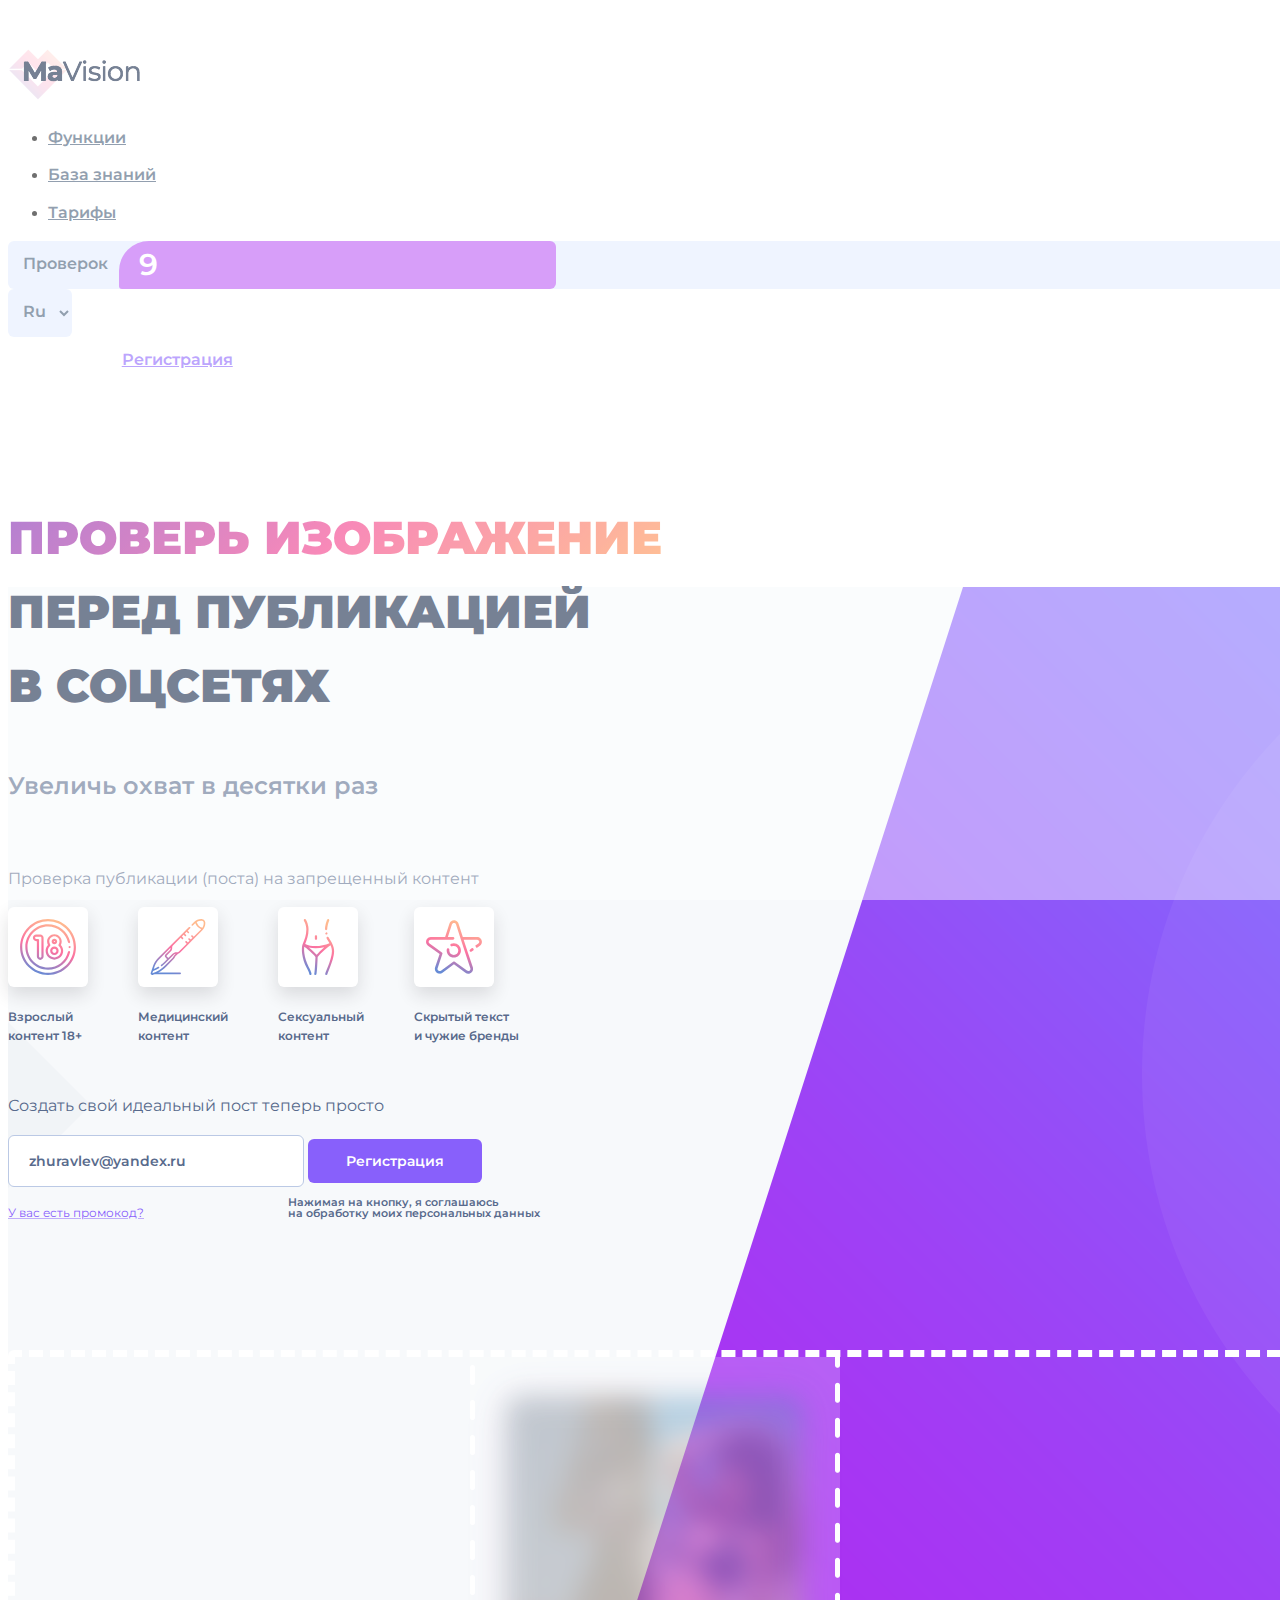
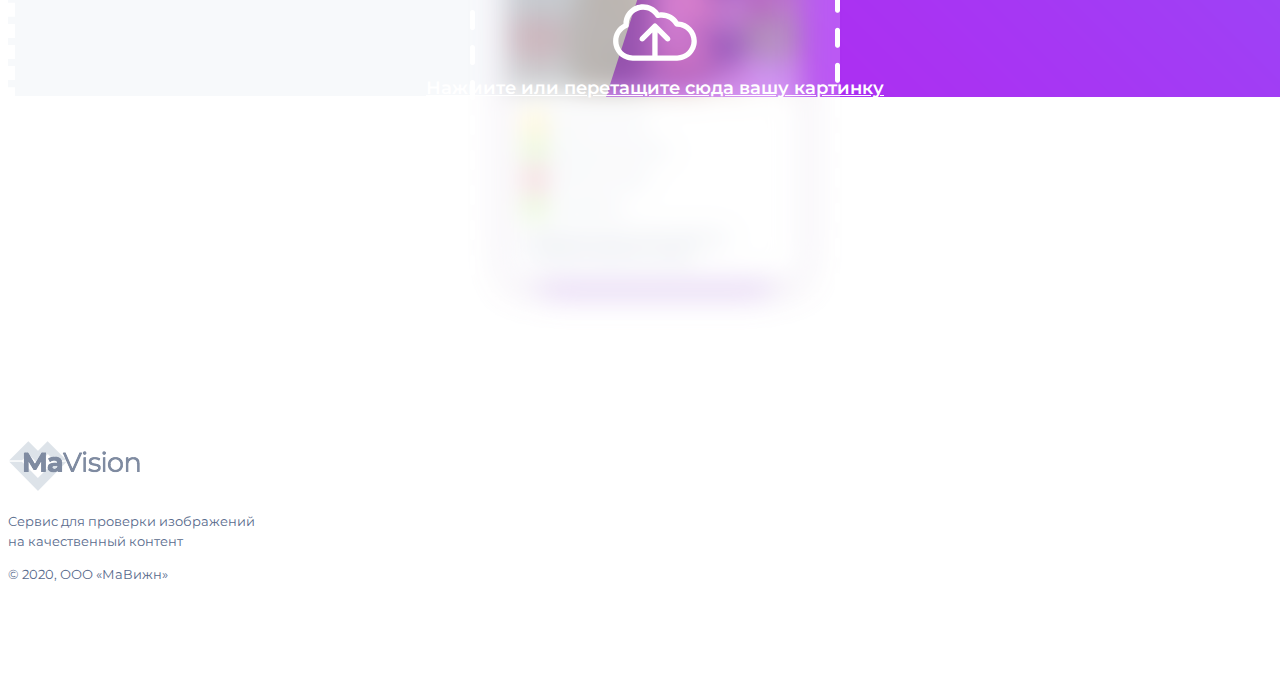
==== new/index.html @ 1ee5b726 "efwfwef" ====
<!DOCTYPE html>
<!--[if lt IE 7 ]><html class="ie ie6" lang="en"> <![endif]-->
<!--[if IE 7 ]><html class="ie ie7" lang="en"> <![endif]-->
<!--[if IE 8 ]><html class="ie ie8" lang="en"> <![endif]-->
<!--[if (gte IE 9)|!(IE)]><!--><html lang="ru"> <!--<![endif]-->

<head>

	<meta charset="utf-8">

	<title>MaVision</title>
	<meta name="description" content="">

	<link rel="shortcut icon" href="img/favicon/favicon.ico" type="image/x-icon">
	<link rel="apple-touch-icon" href="img/favicon/apple-touch-icon.png">
	<link rel="apple-touch-icon" sizes="72x72" href="img/favicon/apple-touch-icon-72x72.png">
	<link rel="apple-touch-icon" sizes="114x114" href="img/favicon/apple-touch-icon-114x114.png">

	<meta http-equiv="X-UA-Compatible" content="IE=edge">
	<meta name="viewport" content="width=device-width, initial-scale=1, maximum-scale=1">

	<link rel="stylesheet" href="https://stackpath.bootstrapcdn.com/bootstrap/4.5.0/css/bootstrap.min.css" integrity="sha384-9aIt2nRpC12Uk9gS9baDl411NQApFmC26EwAOH8WgZl5MYYxFfc+NcPb1dKGj7Sk" crossorigin="anonymous">
	<link href="https://fonts.googleapis.com/css2?family=Montserrat:wght@400;600;900&display=swap" rel="stylesheet">
	
	<link rel="stylesheet" href="libs/animate/animate.css">
	<link rel="stylesheet" href="css/twentytwenty.css" type="text/css" media="screen">
	<link rel="stylesheet" href="css/magnific-popup.css" type="text/css" media="screen">
	<link rel="stylesheet" href="css/main.css">

	<script src="libs/modernizr/modernizr.js"></script>

</head>

<body>
	
	<div class="desctop">
		<header class="container">
			<div class="header-desc">

				<div class="row">

					<div class="col-xl-2">
						<div class="img-wrap">
							<a href="index.html"><img src="img/logo_main.png" alt="logo"></a>
						</div>
					</div>

					<div class="col-xl-4">
						<ul class="nav">
							<li class="navpoint"><a href="function.html">Функции</a></li>
							<li class="navpoint"><a href="know.html">База знаний</a></li>
							<li class="navpoint"><a href="rate.html">Тарифы</a></li>
						</ul>
					</div>

					<div class="col-xl-2">
						<div class="checks-wrap">
							<p class="checks">Проверок<span class="number">9</span></p>
						</div>
					</div>

					<div class="col-xl-1">
						<div class="select-wrap">
							<select name="lang" id="#">
								<option value="#">Ru</option>
								<option value="#">Eng</option>
								<option value="#">De</option>
							</select>
						</div>
					</div>	

					<div class="col-xl-3">
						<div class="registration">
							<a href="#" class="enter">Войти</a>
							<button class="reg-button"><a href="#form" class="popup">Регистрация</a></button>
						</div>

						<div class="profile" style="display: none;">
							<img src="img/avatarka.png" alt="avatar">
							<p>Привет,<br><a href="	#">Мистер Твистер</a></p>
							<button class="exit"><a href="#">Выйти</a></button>
						</div>
					</div>
				</div>

			</div>

		</header>

		<section class="head">
			<div class="container">
				<div class="row">
					<div class="col-xl-8">
						<h1 class="main_head"><span class="gradient">проверь изображение</span> <br>	перед публикацией <br>	в соцсетях</h1>
						<h3 class="sub_head">Увеличь охват в десятки раз</h3>

						<div class="icon_box">
							<p class="title">Проверка публикации (поста) на запрещенный контент</p>
							<div class="fl-box">
								<div class="icon_wrap">
									<img src="img/18+.svg" alt="18+" class="icon_img">
									<p class="suptitle">Взрослый<br> контент 18+</p>
								</div>

								<div class="icon_wrap">
									<img src="img/pen.svg" alt="pen" class="icon_img">
									<p class="suptitle">Медицинский<br> контент</p>
								</div>

								<div class="icon_wrap">
									<img src="img/body.svg" alt="body" class="icon_img">
									<p class="suptitle">Сексуальный<br> контент</p>
								</div>

								<div class="icon_wrap">
									<img src="img/star.svg" alt="star" class="icon_img">
									<p class="suptitle">Скрытый текст<br>и чужие бренды</p>
								</div>
							</div>
						</div>

						<form action="#" class="main_form">
							<p class="form_title">Создать свой идеальный пост теперь просто</p>
							<div class="fl-box">
								<input type="text" class="mail input" placeholder="zhuravlev@yandex.ru">
								<button type="submit" class="form_button">Регистрация</button><br>
								<a href="#" class="cod" id="cod">У вас есть промокод?</a>
								<input type="text" class="promocod input" placeholder="ZHFJD-FHJSW-JHJDS-UYISK" style="display: none;">
								<p class="form_subtitle">Нажимая на кнопку, я соглашаюсь<br>
								на обработку моих персональных данных</p>
							</div>	
						</form>
					</div>

					<div class="col-xl-4">
						<div class="first_step">
							<div class="load">
								<div class="load_wrap">
									<a href="#" id="load_img">
										<img src="img/load.svg" alt="load" class="load_img"><br> Нажмите или перетащите сюда
									вашу картинку</a>
								</div>
							</div>
						</div>

						<div class="second_step" style="display: none;">
							<a href="#" class="up"><img src="img/load.svg" alt="#" class="second_load">Загрузить ваше изображение</a>

							<div class="shadow-wrap">
								<div class="img-box">
									<p class="left">
										<span class="left_number">32</span>баллов<br> из 40
									</p>
									<p class="right">
										<span class="right_number">18</span>баллов<br> из 40
									</p>
									<div id="box">
										<img class="castom_img before" src="img/businessman_ 1.svg" alt="bs">
										<img class="castom_img after" src="img/marketing_ 1.svg" alt="in">
									</div>
								</div>
								
								<div class="text-box">
									<p class="sign"><span class="yel">4</span>Взрослый контент</p>
									<p class="sign"><span class="grn">0</span>Медицинский контент</p>
									<p class="sign"><span class="red">4</span>Пикантность Racy</p>
									<p class="sign"><span class="grn">0</span>Чужой бренд</p>
									<p class="sign lh">
										Скорее всего ваш контент допустим<br>
										и не будет ограничен в охвате
									</p>
								</div>
							</div>
						</div>
					</div>	
				</div>
			</div>
		</section>
		<footer class="footer">
			<div class="container">
				<div class="row">
					<div class="col-xl-2">
						<img src="img/footer-logo.png" alt="logo">
					</div>
					<div class="col-xl-4">
						<p class="footer-title">Сервис для проверки изображений<br>
						на качественный контент</p>
						<p class="footer_subtitle">© 2020, ООО «МаВижн»</p>
					</div>
					<div class="col-xl-6">
						<a href="#" class="conf">Пользовательское соглашение</a><br>
						<a href="#" class="conf">Обработка персональных данных</a><br>
						<a href="#" class="conf">Политика возврата</a>
					</div>
				</div>
			</div>
		</footer>
	</div>


	<div class="hidden">
		<form  class="hidden_form" id="form">
			<img class="hidden_img" src="img/cloud.svg" alt="cl">
			<p class="hidden-title">Регистрация</p>
			<div class="hidden-box">
				<input type="text" class="mail hidden-input" placeholder="zhuravlev@yandex.ru">
				<input type="text" class="hidden-promocod hidden-input" placeholder="ZHFJD-FHJSW-JHJDS-UYISK">
				<button type="submit" class="hidden-button">Регистрация</button><br>
				<p class="hidden-subtitle">Нажимая на кнопку, я соглашаюсь<br>
				на обработку моих персональных данных</p>
			</div>	
		</form>
	</div>

	<div class="loader">
		<div class="loader_inner"></div>
	</div>

	<!--[if lt IE 9]>
	<script src="libs/html5shiv/es5-shim.min.js"></script>
	<script src="libs/html5shiv/html5shiv.min.js"></script>
	<script src="libs/html5shiv/html5shiv-printshiv.min.js"></script>
	<script src="libs/respond/respond.min.js"></script>
	<![endif]-->

	<script src="libs/jquery/jquery-1.11.2.min.js"></script>
	<script src="libs/waypoints/waypoints.min.js"></script>
	<script src="libs/animate/animate-css.js"></script>
	<script src="https://stackpath.bootstrapcdn.com/bootstrap/4.5.0/js/bootstrap.min.js" integrity="sha384-OgVRvuATP1z7JjHLkuOU7Xw704+h835Lr+6QL9UvYjZE3Ipu6Tp75j7Bh/kR0JKI" crossorigin="anonymous"></script>
	<script src="libs/twentytwenty/jquery.event.move.js" type="text/javascript"></script>
	<script src="libs/twentytwenty/jquery.twentytwenty.js" type="text/javascript"></script>
	<script src="js/jquery.magnific-popup.min.js" type="text/javascript"></script>
	
	<script src="js/common.js"></script>
	
</body>
</html>
---- new/css/twentytwenty.css ----
.twentytwenty-horizontal .twentytwenty-handle:before, .twentytwenty-horizontal .twentytwenty-handle:after, .twentytwenty-vertical .twentytwenty-handle:before, .twentytwenty-vertical .twentytwenty-handle:after {
  content: " ";
  display: block;
  background: white;
  position: absolute;
  z-index: 30;
  -webkit-box-shadow: 0px 0px 12px rgba(51, 51, 51, 0.5);
  -moz-box-shadow: 0px 0px 12px rgba(51, 51, 51, 0.5);
  box-shadow: 0px 0px 12px rgba(51, 51, 51, 0.5); }

.twentytwenty-horizontal .twentytwenty-handle:before, .twentytwenty-horizontal .twentytwenty-handle:after {
  width: 3px;
  height: 9999px;
  left: 50%;
  margin-left: -1.5px; }

.twentytwenty-vertical .twentytwenty-handle:before, .twentytwenty-vertical .twentytwenty-handle:after {
  width: 9999px;
  height: 3px;
  top: 50%;
  margin-top: -1.5px; }

.twentytwenty-before-label, .twentytwenty-after-label, .twentytwenty-overlay {
  position: absolute;
  top: 0;
  width: 100%;
  height: 100%; }

.twentytwenty-before-label, .twentytwenty-after-label, .twentytwenty-overlay {
  -webkit-transition-duration: 0.5s;
  -moz-transition-duration: 0.5s;
  transition-duration: 0.5s; }

.twentytwenty-before-label, .twentytwenty-after-label {
  -webkit-transition-property: opacity;
  -moz-transition-property: opacity;
  transition-property: opacity; }

.twentytwenty-before-label:before, .twentytwenty-after-label:before {
  color: white;
  font-size: 13px;
  letter-spacing: 0.1em; }

.twentytwenty-before-label:before, .twentytwenty-after-label:before {
  position: absolute;
  background: rgba(255, 255, 255, 0.2);
  line-height: 38px;
  padding: 0 20px;
  -webkit-border-radius: 2px;
  -moz-border-radius: 2px;
  border-radius: 2px; }

.twentytwenty-horizontal .twentytwenty-before-label:before, .twentytwenty-horizontal .twentytwenty-after-label:before {
  top: 50%;
  margin-top: -19px; }

.twentytwenty-vertical .twentytwenty-before-label:before, .twentytwenty-vertical .twentytwenty-after-label:before {
  left: 50%;
  margin-left: -45px;
  text-align: center;
  width: 90px; }

.twentytwenty-left-arrow, .twentytwenty-right-arrow, .twentytwenty-up-arrow, .twentytwenty-down-arrow {
  width: 0;
  height: 0;
  border: 6px inset transparent;
  position: absolute; }

.twentytwenty-left-arrow, .twentytwenty-right-arrow {
  top: 50%;
  margin-top: -6px; }

.twentytwenty-up-arrow, .twentytwenty-down-arrow {
  left: 50%;
  margin-left: -6px; }

.twentytwenty-container {
  -webkit-box-sizing: content-box;
  -moz-box-sizing: content-box;
  box-sizing: content-box;
  z-index: 0;
  overflow: hidden;
  position: relative;
  -webkit-user-select: none;
  -moz-user-select: none;
  -ms-user-select: none; }
  .twentytwenty-container img {
    max-width: 100%;
    position: absolute;
    top: 0;
    display: block; }
  .twentytwenty-container.active .twentytwenty-overlay, .twentytwenty-container.active :hover.twentytwenty-overlay {
    background: rgba(0, 0, 0, 0); }
    .twentytwenty-container.active .twentytwenty-overlay .twentytwenty-before-label,
    .twentytwenty-container.active .twentytwenty-overlay .twentytwenty-after-label, .twentytwenty-container.active :hover.twentytwenty-overlay .twentytwenty-before-label,
    .twentytwenty-container.active :hover.twentytwenty-overlay .twentytwenty-after-label {
      opacity: 0; }
  .twentytwenty-container * {
    -webkit-box-sizing: content-box;
    -moz-box-sizing: content-box;
    box-sizing: content-box; }

.twentytwenty-before-label {
  opacity: 0; }
  .twentytwenty-before-label:before {
    content: attr(data-content); }

.twentytwenty-after-label {
  opacity: 0; }
  .twentytwenty-after-label:before {
    content: attr(data-content); }

.twentytwenty-horizontal .twentytwenty-before-label:before {
  left: 10px; }

.twentytwenty-horizontal .twentytwenty-after-label:before {
  right: 10px; }

.twentytwenty-vertical .twentytwenty-before-label:before {
  top: 10px; }

.twentytwenty-vertical .twentytwenty-after-label:before {
  bottom: 10px; }

.twentytwenty-overlay {
  -webkit-transition-property: background;
  -moz-transition-property: background;
  transition-property: background;
  background: rgba(0, 0, 0, 0);
  z-index: 25; }
  .twentytwenty-overlay:hover {
    background: rgba(0, 0, 0, 0.5); }
    .twentytwenty-overlay:hover .twentytwenty-after-label {
      opacity: 1; }
    .twentytwenty-overlay:hover .twentytwenty-before-label {
      opacity: 1; }

.twentytwenty-before {
  z-index: 20; }

.twentytwenty-after {
  z-index: 10; }

.twentytwenty-handle {
  height: 38px;
  width: 38px;
  position: absolute;
  left: 50%;
  top: 50%;
  margin-left: -22px;
  margin-top: -22px;
  border: 3px solid white;
  -webkit-border-radius: 1000px;
  -moz-border-radius: 1000px;
  border-radius: 1000px;
  -webkit-box-shadow: 0px 0px 12px rgba(51, 51, 51, 0.5);
  -moz-box-shadow: 0px 0px 12px rgba(51, 51, 51, 0.5);
  box-shadow: 0px 0px 12px rgba(51, 51, 51, 0.5);
  z-index: 40;
  cursor: pointer; }

.twentytwenty-horizontal .twentytwenty-handle:before {
  bottom: 50%;
  margin-bottom: 22px;
  -webkit-box-shadow: 0 3px 0 white, 0px 0px 12px rgba(51, 51, 51, 0.5);
  -moz-box-shadow: 0 3px 0 white, 0px 0px 12px rgba(51, 51, 51, 0.5);
  box-shadow: 0 3px 0 white, 0px 0px 12px rgba(51, 51, 51, 0.5); }
.twentytwenty-horizontal .twentytwenty-handle:after {
  top: 50%;
  margin-top: 22px;
  -webkit-box-shadow: 0 -3px 0 white, 0px 0px 12px rgba(51, 51, 51, 0.5);
  -moz-box-shadow: 0 -3px 0 white, 0px 0px 12px rgba(51, 51, 51, 0.5);
  box-shadow: 0 -3px 0 white, 0px 0px 12px rgba(51, 51, 51, 0.5); }

.twentytwenty-vertical .twentytwenty-handle:before {
  left: 50%;
  margin-left: 22px;
  -webkit-box-shadow: 3px 0 0 white, 0px 0px 12px rgba(51, 51, 51, 0.5);
  -moz-box-shadow: 3px 0 0 white, 0px 0px 12px rgba(51, 51, 51, 0.5);
  box-shadow: 3px 0 0 white, 0px 0px 12px rgba(51, 51, 51, 0.5); }
.twentytwenty-vertical .twentytwenty-handle:after {
  right: 50%;
  margin-right: 22px;
  -webkit-box-shadow: -3px 0 0 white, 0px 0px 12px rgba(51, 51, 51, 0.5);
  -moz-box-shadow: -3px 0 0 white, 0px 0px 12px rgba(51, 51, 51, 0.5);
  box-shadow: -3px 0 0 white, 0px 0px 12px rgba(51, 51, 51, 0.5); }

.twentytwenty-left-arrow {
  border-right: 6px solid white;
  left: 50%;
  margin-left: -17px; }

.twentytwenty-right-arrow {
  border-left: 6px solid white;
  right: 50%;
  margin-right: -17px; }

.twentytwenty-up-arrow {
  border-bottom: 6px solid white;
  top: 50%;
  margin-top: -17px; }

.twentytwenty-down-arrow {
  border-top: 6px solid white;
  bottom: 50%;
  margin-bottom: -17px; }
---- new/css/main.css ----
@charset "UTF-8";
/*Настройки */
*::-webkit-input-placeholder {
  color: #666;
  opacity: 1; }

*:-moz-placeholder {
  color: #666;
  opacity: 1; }

*::-moz-placeholder {
  color: #666;
  opacity: 1; }

*:-ms-input-placeholder {
  color: #666;
  opacity: 1; }

html.js .loader {
  background: none repeat scroll 0 0 #ffffff;
  bottom: 0;
  height: 100%;
  left: 0;
  position: fixed;
  right: 0;
  top: 0;
  width: 100%;
  z-index: 9999; }

html.js .loader_inner {
  background-image: url("../img/preloader.gif");
  background-size: cover;
  background-repeat: no-repeat;
  background-position: center center;
  background-color: #fff;
  height: 60px;
  width: 60px;
  margin-top: -30px;
  margin-left: -30px;
  left: 50%;
  top: 50%;
  position: absolute; }

body {
  font-family: sans-serif;
  font-size: 16px;
  min-width: 320px;
  position: relative;
  line-height: 1.6;
  font-family: sans-serif;
  overflow-x: hidden; }

.hidden {
  display: none; }

.twentytwenty-handle {
  border-radius: 7px;
  border: 2px solid #fff; }

.hidden_form {
  margin: auto;
  max-width: 350px;
  height: auto;
  position: relative;
  background-color: #fff;
  padding: 10px;
  border-radius: 15px; }
  .hidden_form .hidden_img {
    width: 116px;
    height: 80px;
    display: block;
    margin-left: auto;
    margin-right: auto;
    margin-top: 60px;
    margin-bottom: 35px; }
  .hidden_form .hidden-title {
    font-size: 18px;
    font-family: "Montserrat", sans-serif;
    font-weight: 600;
    color: #0e2042;
    text-align: center; }
  .hidden_form .hidden-box {
    margin: auto;
    display: block; }
    .hidden_form .hidden-box .hidden-input {
      width: 272px;
      height: 48px;
      border-radius: 6px;
      border: 1px solid #bbc9e5;
      padding-left: 20px;
      color: #586a8c;
      font-family: "Montserrat", sans-serif;
      font-weight: 600;
      font-size: 14px;
      margin: auto;
      display: block; }
    .hidden_form .hidden-box input.hidden-input::-webkit-input-placeholder {
      color: #586a8c;
      font-family: "Montserrat", sans-serif;
      font-weight: 600;
      font-size: 14px; }
    .hidden_form .hidden-box input.hidden-input:-ms-input-placeholder {
      color: #586a8c;
      font-family: "Montserrat", sans-serif;
      font-weight: 600;
      font-size: 14px; }
    .hidden_form .hidden-box input.hidden-input::-ms-input-placeholder {
      color: #586a8c;
      font-family: "Montserrat", sans-serif;
      font-weight: 600;
      font-size: 14px; }
    .hidden_form .hidden-box input.hidden-input::placeholder {
      color: #586a8c;
      font-family: "Montserrat", sans-serif;
      font-weight: 600;
      font-size: 14px; }
    .hidden_form .hidden-box .hidden-input:focus {
      outline: none; }
    .hidden_form .hidden-box .hidden-promocod {
      margin-bottom: 0;
      margin-top: 14px; }
    .hidden_form .hidden-box .hidden-subtitle {
      display: inline-block;
      font-size: 11px;
      font-family: "Montserrat", sans-serif;
      font-weight: 600;
      color: #586a8c;
      line-height: 1;
      margin-left: 43px; }
    .hidden_form .hidden-box .hidden-button {
      border: none;
      border-radius: 6px;
      width: 272px;
      height: 44px;
      background-color: #fff;
      font-family: "Montserrat", sans-serif;
      font-weight: 600;
      font-size: 14px;
      background-color: #8860fb;
      color: #fff;
      margin-left: auto;
      margin-right: auto;
      margin-top: 35px;
      display: block; }
    .hidden_form .hidden-box .hidden-button:focus {
      outline: none; }

/* Главная */
.desctop {
  display: block;
  width: 100vw;
  background: url("../img/bg_body_main.png") no-repeat center center; }
  .desctop .header-desc {
    padding-top: 40px; }
    .desctop .header-desc .nav .navpoint {
      margin-right: 32px;
      font-weight: 400;
      margin-top: 12px; }
      .desctop .header-desc .nav .navpoint a {
        color: #3e5671;
        font-size: 16px;
        font-family: "Montserrat", sans-serif;
        font-weight: 600; }
      .desctop .header-desc .nav .navpoint a:hover {
        text-decoration: none; }
    .desctop .header-desc .checks-wrap .checks {
      margin-bottom: 0;
      font-family: "Montserrat", sans-serif;
      font-weight: 600;
      color: #3e5671;
      padding: 0px 0px 0px 15px;
      background-color: #e2ecff;
      border-radius: 6px;
      margin-top: 2px; }
      .desctop .header-desc .checks-wrap .checks .number {
        display: inline-block;
        font-size: 30px;
        color: #fff;
        margin-left: 11px;
        vertical-align: middle;
        width: 33%;
        background-color: #b853f4;
        padding-left: 20px;
        border-radius: 30px 6px 6px 3px; }
    .desctop .header-desc .select-wrap select {
      border: none;
      background-color: #e2ecff;
      font-size: 16px;
      font-family: "Montserrat", sans-serif;
      font-weight: 600;
      padding: 12px 0px 15px 11px;
      border-radius: 6px;
      cursor: pointer;
      color: #3e5671; }
    .desctop .header-desc .select-wrap select:focus {
      outline: none; }
      .desctop .header-desc .select-wrap select:focus option {
        font-size: 16px;
        font-family: "Montserrat", sans-serif;
        font-weight: 600;
        color: #3e5671;
        border-radius: 6px; }
    .desctop .header-desc .registration .enter {
      font-size: 16px;
      color: #fff;
      text-decoration: underline;
      margin-left: 10px; }
    .desctop .header-desc .registration .reg-button {
      border: none;
      border-radius: 6px;
      width: 170px;
      height: 44px;
      background-color: #fff;
      font-family: "Montserrat", sans-serif;
      font-weight: 600;
      font-size: 16px;
      margin-left: 25px; }
      .desctop .header-desc .registration .reg-button a {
        color: #8860fb; }
      .desctop .header-desc .registration .reg-button a:hover {
        text-decoration: none; }
    .desctop .header-desc .registration .reg-button:focus {
      outline: none; }
    .desctop .header-desc .profile {
      display: -webkit-box;
      display: -ms-flexbox;
      display: flex; }
      .desctop .header-desc .profile img {
        width: 43px;
        height: 43px; }
      .desctop .header-desc .profile p {
        font-family: "Montserrat", sans-serif;
        font-weight: 400;
        color: #fff;
        line-height: 1.2;
        font-size: 14px;
        margin-left: 5px;
        margin-top: 5px; }
        .desctop .header-desc .profile p a {
          font-weight: 600;
          text-decoration: underline;
          color: #fff; }
      .desctop .header-desc .profile .exit {
        border: none;
        border-radius: 6px;
        width: 80px;
        height: 36px;
        background-color: #a28dfd;
        font-family: "Montserrat", sans-serif;
        font-weight: 400;
        font-size: 14px;
        margin-left: 5px; }
        .desctop .header-desc .profile .exit a {
          color: #fff; }
        .desctop .header-desc .profile .exit a:hover {
          text-decoration: none; }
      .desctop .header-desc .profile .exit:focus {
        outline: none; }
  .desctop .head .main_head {
    margin-top: 120px;
    text-transform: uppercase;
    font-family: "Montserrat", sans-serif;
    font-size: 46px;
    font-weight: 900;
    color: #0e2042; }
    .desctop .head .main_head .gradient {
      color: transparent;
      -webkit-background-clip: text;
      background-clip: text;
      background-image: linear-gradient(135deg, #791eaf 0%, #f22f82 50%, #ff8e44 100%);
      font-size: 46px;
      font-weight: 900; }
  .desctop .head .sub_head {
    font-family: "Montserrat", sans-serif;
    font-weight: 600;
    font-size: 24px;
    color: #586a8c;
    margin-top: 45px; }
  .desctop .head .icon_box {
    margin-top: 60px; }
    .desctop .head .icon_box .title {
      color: #586a8c;
      font-family: "Montserrat", sans-serif;
      font-size: 16px;
      font-weight: 400; }
    .desctop .head .icon_box .fl-box {
      display: -webkit-box;
      display: -ms-flexbox;
      display: flex; }
      .desctop .head .icon_box .fl-box .icon_wrap {
        margin-right: 50px; }
        .desctop .head .icon_box .fl-box .icon_wrap .icon_img {
          width: 56px;
          height: 56px;
          border-radius: 6px;
          padding-left: 12px;
          padding-right: 12px;
          padding-top: 12px;
          padding-bottom: 12px;
          background-color: #ffffff;
          -webkit-box-shadow: 0px 8px 18px 0px rgba(39, 34, 45, 0.14);
                  box-shadow: 0px 8px 18px 0px rgba(39, 34, 45, 0.14); }
        .desctop .head .icon_box .fl-box .icon_wrap .suptitle {
          font-family: "Montserrat", sans-serif;
          font-weight: 600;
          font-size: 12px;
          color: #58698b;
          margin-top: 12px; }
  .desctop .head .main_form {
    margin-top: 36px; }
    .desctop .head .main_form .form_title {
      color: #586a8c;
      font-family: "Montserrat", sans-serif;
      font-size: 16px;
      font-weight: 400; }
    .desctop .head .main_form .fl-box .input {
      width: 272px;
      height: 48px;
      border-radius: 6px;
      border: 1px solid #bbc9e5;
      padding-left: 20px;
      color: #586a8c;
      font-family: "Montserrat", sans-serif;
      font-weight: 600;
      font-size: 14px; }
    .desctop .head .main_form .fl-box input.input::-webkit-input-placeholder {
      color: #586a8c;
      font-family: "Montserrat", sans-serif;
      font-weight: 600;
      font-size: 14px; }
    .desctop .head .main_form .fl-box input.input:-ms-input-placeholder {
      color: #586a8c;
      font-family: "Montserrat", sans-serif;
      font-weight: 600;
      font-size: 14px; }
    .desctop .head .main_form .fl-box input.input::-ms-input-placeholder {
      color: #586a8c;
      font-family: "Montserrat", sans-serif;
      font-weight: 600;
      font-size: 14px; }
    .desctop .head .main_form .fl-box input.input::placeholder {
      color: #586a8c;
      font-family: "Montserrat", sans-serif;
      font-weight: 600;
      font-size: 14px; }
    .desctop .head .main_form .fl-box .input:focus {
      outline: none; }
    .desctop .head .main_form .fl-box .promocod {
      margin-bottom: 0;
      margin-top: 14px; }
    .desctop .head .main_form .fl-box .form_subtitle {
      display: inline-block;
      font-size: 11px;
      font-family: "Montserrat", sans-serif;
      font-weight: 600;
      color: #586a8c;
      line-height: 1;
      margin-top: 10px; }
    .desctop .head .main_form .fl-box .form_button {
      border: none;
      border-radius: 6px;
      width: 174px;
      height: 44px;
      background-color: #fff;
      font-family: "Montserrat", sans-serif;
      font-weight: 600;
      font-size: 14px;
      background-color: #8860fb;
      color: #fff; }
    .desctop .head .main_form .fl-box .form_button:focus {
      outline: none; }
    .desctop .head .main_form .fl-box .cod {
      font-family: "Montserrat", sans-serif;
      font-size: 12px;
      font-weight: 400;
      color: #8860fb;
      -webkit-text-decoration: underline #bfacfb;
              text-decoration: underline #bfacfb;
      margin-right: 140px; }
  .desctop .head .first_step .load {
    margin-top: 120px;
    width: 100%;
    height: 590px; }
    .desctop .head .first_step .load .load_wrap {
      text-align: center;
      display: -webkit-box;
      display: -ms-flexbox;
      display: flex;
      -webkit-box-pack: center;
          -ms-flex-pack: center;
              justify-content: center;
      -ms-flex-line-pack: justify;
          align-content: space-between;
      -webkit-box-align: center;
          -ms-flex-align: center;
              align-items: center;
      -webkit-box-orient: vertical;
      -webkit-box-direction: normal;
          -ms-flex-direction: column;
              flex-direction: column;
      height: 100%;
      width: 100%;
      border: 7px dashed #ffffff;
      border-radius: 6px;
      background: url(../img/bg_blyor.png) top center no-repeat; }
      .desctop .head .first_step .load .load_wrap .load_img {
        height: 65px;
        width: 84px; }
      .desctop .head .first_step .load .load_wrap a {
        color: #fff;
        font-family: "Montserrat", sans-serif;
        font-size: 18px;
        font-weight: 600; }
      .desctop .head .first_step .load .load_wrap a:hover {
        text-decoration: none; }
  .desctop .head .second_step {
    width: 100%;
    margin-top: 90px; }
    .desctop .head .second_step .up {
      display: block;
      position: relative;
      margin: 0 auto;
      text-align: center;
      color: #fff;
      font-family: "Montserrat", sans-serif;
      font-weight: 600;
      font-size: 14px; }
    .desctop .head .second_step .up:hover {
      text-decoration: none; }
    .desctop .head .second_step .second_load {
      height: 21px;
      width: 32px;
      margin-right: 10px; }
    .desctop .head .second_step .shadow-wrap {
      width: 100%;
      -webkit-box-shadow: 0px 8px 18px 0px rgba(39, 34, 45, 0.14);
              box-shadow: 0px 8px 18px 0px rgba(39, 34, 45, 0.14); }
      .desctop .head .second_step .shadow-wrap .img-box {
        width: 100%;
        margin-top: 15px;
        position: relative; }
        .desctop .head .second_step .shadow-wrap .img-box .castom_img {
          width: 100%;
          height: 375px;
          border-radius: 14px 14px 0 0; }
        .desctop .head .second_step .shadow-wrap .img-box .left {
          position: absolute;
          bottom: 0;
          left: 8px;
          display: block;
          width: 65px;
          height: 88px;
          border-radius: 8px;
          text-align: center;
          font-size: 12px;
          font-family: "Montserrat", sans-serif;
          font-weight: 600;
          color: #3b578a;
          background-color: #fff;
          line-height: 1.4;
          z-index: 9999; }
        .desctop .head .second_step .shadow-wrap .img-box .left_number {
          font-size: 35px;
          font-family: "Montserrat", sans-serif;
          font-weight: 600;
          color: #fff;
          background-color: red;
          padding: 0;
          width: 100%;
          height: 52px;
          display: block;
          border-radius: 8px 8px 23px 23px; }
        .desctop .head .second_step .shadow-wrap .img-box .right {
          position: absolute;
          bottom: 0;
          right: 8px;
          display: block;
          width: 65px;
          height: 88px;
          border-radius: 8px;
          text-align: center;
          font-size: 12px;
          font-family: "Montserrat", sans-serif;
          font-weight: 600;
          color: #3b578a;
          background-color: #fff;
          line-height: 1.4;
          z-index: 9999; }
          .desctop .head .second_step .shadow-wrap .img-box .right .right_number {
            font-size: 35px;
            font-family: "Montserrat", sans-serif;
            font-weight: 600;
            color: #fff;
            background-color: #77d31e;
            padding: 0;
            width: 100%;
            height: 52px;
            display: block;
            border-radius: 8px 8px 23px 23px; }
      .desctop .head .second_step .shadow-wrap .text-box {
        width: 100%;
        height: 260px;
        background-color: #fff;
        border-radius: 0 0 14px 14px; }
        .desctop .head .second_step .shadow-wrap .text-box .lh {
          line-height: 1.2;
          font-weight: 900; }
        .desctop .head .second_step .shadow-wrap .text-box .sign {
          font-family: "Montserrat", sans-serif;
          font-weight: 600;
          font-size: 14px;
          color: #3e5671;
          margin-top: 0;
          padding-left: 20px;
          margin-bottom: 20px; }
          .desctop .head .second_step .shadow-wrap .text-box .sign span {
            font-size: 18px;
            color: #fff;
            border-radius: 5px;
            padding: 7px;
            margin-right: 10px; }
          .desctop .head .second_step .shadow-wrap .text-box .sign .yel {
            background-color: #ffd014; }
          .desctop .head .second_step .shadow-wrap .text-box .sign .grn {
            background-color: #77d31e; }
          .desctop .head .second_step .shadow-wrap .text-box .sign .red {
            background-color: #d31e51; }
        .desctop .head .second_step .shadow-wrap .text-box .sign:first-child {
          padding-top: 25px; }
  .desctop .footer {
    margin-top: 100px; }
    .desctop .footer .footer-title, .desctop .footer .footer_subtitle {
      font-family: "Montserrat", sans-serif;
      font-size: 13px;
      font-weight: 400;
      line-height: 1.538;
      color: #586a8c; }
    .desctop .footer .conf {
      color: #fff;
      text-decoration: underline;
      font-family: "Montserrat", sans-serif;
      font-size: 13px;
      font-weight: 400;
      line-height: 1.538; }

/* Fuction CSS */
.desctop_function {
  display: block;
  width: 100vw;
  background: url("../img/bg_f.png") no-repeat center center; }
  .desctop_function .header-desc {
    padding-top: 40px; }
    .desctop_function .header-desc .nav .navpoint {
      margin-right: 32px;
      font-weight: 400;
      margin-top: 12px; }
      .desctop_function .header-desc .nav .navpoint a {
        color: #3e5671;
        font-size: 16px;
        font-family: "Montserrat", sans-serif;
        font-weight: 600; }
      .desctop_function .header-desc .nav .navpoint a:hover {
        text-decoration: none; }
    .desctop_function .header-desc .checks-wrap .checks {
      margin-bottom: 0;
      font-family: "Montserrat", sans-serif;
      font-weight: 600;
      color: #3e5671;
      padding: 0px 0px 0px 15px;
      background-color: #e2ecff;
      border-radius: 6px;
      margin-top: 2px; }
      .desctop_function .header-desc .checks-wrap .checks .number {
        display: inline-block;
        font-size: 30px;
        color: #fff;
        margin-left: 11px;
        vertical-align: middle;
        width: 33%;
        background-color: #b853f4;
        padding-left: 20px;
        border-radius: 30px 6px 6px 3px; }
    .desctop_function .header-desc .select-wrap select {
      border: none;
      background-color: #e2ecff;
      font-size: 16px;
      font-family: "Montserrat", sans-serif;
      font-weight: 600;
      padding: 12px 0px 15px 11px;
      border-radius: 6px;
      cursor: pointer;
      color: #3e5671; }
    .desctop_function .header-desc .select-wrap select:focus {
      outline: none; }
      .desctop_function .header-desc .select-wrap select:focus option {
        font-size: 16px;
        font-family: "Montserrat", sans-serif;
        font-weight: 600;
        color: #3e5671;
        border-radius: 6px; }
    .desctop_function .header-desc .registration .enter {
      font-size: 16px;
      color: #8860fb;
      text-decoration: underline;
      margin-left: 10px; }
    .desctop_function .header-desc .registration .reg-button {
      border: none;
      border-radius: 6px;
      width: 170px;
      height: 44px;
      background-color: #fff;
      font-family: "Montserrat", sans-serif;
      font-weight: 600;
      font-size: 16px;
      margin-left: 25px; }
      .desctop_function .header-desc .registration .reg-button a {
        color: #8860fb; }
      .desctop_function .header-desc .registration .reg-button a:hover {
        text-decoration: none; }
    .desctop_function .header-desc .registration .reg-button:focus {
      outline: none; }
    .desctop_function .header-desc .profile {
      display: -webkit-box;
      display: -ms-flexbox;
      display: flex; }
      .desctop_function .header-desc .profile img {
        width: 43px;
        height: 43px; }
      .desctop_function .header-desc .profile p {
        font-family: "Montserrat", sans-serif;
        font-weight: 400;
        color: #8860fb;
        line-height: 1.2;
        font-size: 14px;
        margin-left: 5px;
        margin-top: 5px; }
        .desctop_function .header-desc .profile p a {
          font-weight: 600;
          text-decoration: underline;
          color: #8860fb; }
      .desctop_function .header-desc .profile .exit {
        border: none;
        border-radius: 6px;
        width: 80px;
        height: 36px;
        background-color: #a28dfd;
        font-family: "Montserrat", sans-serif;
        font-weight: 400;
        font-size: 14px;
        margin-left: 5px; }
        .desctop_function .header-desc .profile .exit a {
          color: #fff; }
        .desctop_function .header-desc .profile .exit a:hover {
          text-decoration: none; }
      .desctop_function .header-desc .profile .exit:focus {
        outline: none; }
  .desctop_function .need {
    margin-top: 150px; }
    .desctop_function .need .title {
      font-family: "Montserrat", sans-serif;
      font-weight: 600;
      color: #0e2042;
      font-size: 52px;
      text-align: center; }
    .desctop_function .need .card-box {
      width: 100%;
      height: 600px;
      background-color: #fff;
      border-radius: 15px;
      margin-top: 77px; }
      .desctop_function .need .card-box .img_color {
        width: 100%;
        height: 330px;
        background-color: #c675f6;
        border-radius: 15px 15px 40px 190px; }
        .desctop_function .need .card-box .img_color .card-img {
          width: 100%;
          height: 330px;
          padding-top: 20px; }
    .desctop_function .need .card_title {
      text-align: center;
      font-size: 22px;
      font-family: "Montserrat", sans-serif;
      font-weight: 900;
      color: #0e2042;
      margin-top: 40px; }
    .desctop_function .need .card_suptitle {
      text-align: center;
      font-size: 14px;
      font-family: "Montserrat", sans-serif;
      font-weight: 400;
      color: #0e2042;
      margin-top: 30px; }
  .desctop_function .can {
    margin-top: 80px;
    margin-bottom: 200px; }
    .desctop_function .can .can_title {
      font-family: "Montserrat", sans-serif;
      font-weight: 600;
      color: #0e2042;
      font-size: 34px;
      text-align: center;
      margin-bottom: 70px; }
    .desctop_function .can .can-card {
      display: -webkit-box;
      display: -ms-flexbox;
      display: flex;
      margin-bottom: 70px;
      width: 100%;
      height: 170px; }
      .desctop_function .can .can-card .card_number {
        width: 70px;
        height: 70px;
        text-align: center;
        font-size: 55px;
        font-family: "Fira Sans", sans-serif;
        font-weight: 900;
        line-height: 1.3;
        border-radius: 15px;
        color: #ecd0fb;
        background-color: #d8a0f7;
        margin-top: 10px;
        padding-left: 20px;
        padding-right: 20px; }
      .desctop_function .can .can-card .can-textbox .can-title {
        font-size: 18px;
        font-family: "Montserrat", sans-serif;
        font-weight: 600;
        color: #0e2042;
        margin-bottom: 0;
        margin-left: 17px; }
      .desctop_function .can .can-card .can-textbox .can-suptitle {
        font-size: 14px;
        font-family: "Montserrat", sans-serif;
        font-weight: 400;
        color: #0e2042;
        margin-bottom: 0;
        margin-left: 17px;
        margin-top: 25px; }
    .desctop_function .can .can-card_form .form {
      margin-left: 90px; }
    .desctop_function .can .can-card_form .form_title {
      font-size: 18px;
      font-family: "Montserrat", sans-serif;
      font-weight: 600;
      color: #0e2042; }
    .desctop_function .can .can-card_form .fl-box .input {
      width: 272px;
      height: 48px;
      border-radius: 6px;
      border: 1px solid #bbc9e5;
      padding-left: 20px;
      color: #586a8c;
      font-family: "Montserrat", sans-serif;
      font-weight: 600;
      font-size: 14px; }
    .desctop_function .can .can-card_form .fl-box input.input::-webkit-input-placeholder {
      color: #586a8c;
      font-family: "Montserrat", sans-serif;
      font-weight: 600;
      font-size: 14px; }
    .desctop_function .can .can-card_form .fl-box input.input:-ms-input-placeholder {
      color: #586a8c;
      font-family: "Montserrat", sans-serif;
      font-weight: 600;
      font-size: 14px; }
    .desctop_function .can .can-card_form .fl-box input.input::-ms-input-placeholder {
      color: #586a8c;
      font-family: "Montserrat", sans-serif;
      font-weight: 600;
      font-size: 14px; }
    .desctop_function .can .can-card_form .fl-box input.input::placeholder {
      color: #586a8c;
      font-family: "Montserrat", sans-serif;
      font-weight: 600;
      font-size: 14px; }
    .desctop_function .can .can-card_form .fl-box .input:focus {
      outline: none; }
    .desctop_function .can .can-card_form .fl-box .promocod {
      margin-bottom: 0;
      margin-top: 14px; }
    .desctop_function .can .can-card_form .fl-box .form_subtitle {
      display: inline-block;
      font-size: 11px;
      font-family: "Montserrat", sans-serif;
      font-weight: 600;
      color: #586a8c;
      line-height: 1;
      margin-top: 10px; }
    .desctop_function .can .can-card_form .fl-box .form_button {
      border: none;
      border-radius: 6px;
      width: 272px;
      height: 44px;
      background-color: #fff;
      font-family: "Montserrat", sans-serif;
      font-weight: 600;
      font-size: 14px;
      background-color: #8860fb;
      color: #fff;
      margin-top: 13px; }
    .desctop_function .can .can-card_form .fl-box .form_button:focus {
      outline: none; }
    .desctop_function .can .can-card_form .fl-box .cod {
      font-family: "Montserrat", sans-serif;
      font-size: 12px;
      font-weight: 400;
      color: #8860fb;
      -webkit-text-decoration: underline #bfacfb;
              text-decoration: underline #bfacfb;
      margin-right: 140px; }
  .desctop_function .footer .footer-title, .desctop_function .footer .footer_subtitle {
    font-family: "Montserrat", sans-serif;
    font-size: 13px;
    font-weight: 400;
    line-height: 1.538;
    color: #586a8c; }
  .desctop_function .footer .conf {
    color: #8860fb;
    text-decoration: underline;
    font-family: "Montserrat", sans-serif;
    font-size: 13px;
    font-weight: 400;
    line-height: 1.538; }

/* Know css */
.desctop_know {
  display: block;
  width: 100vw;
  background: url("../img/bg_know.png") no-repeat top center #f7f9fb; }
  .desctop_know .header-desc {
    padding-top: 40px; }
    .desctop_know .header-desc .nav .navpoint {
      margin-right: 32px;
      font-weight: 400;
      margin-top: 12px; }
      .desctop_know .header-desc .nav .navpoint a {
        color: #3e5671;
        font-size: 16px;
        font-family: "Montserrat", sans-serif;
        font-weight: 600; }
      .desctop_know .header-desc .nav .navpoint a:hover {
        text-decoration: none; }
    .desctop_know .header-desc .checks-wrap .checks {
      margin-bottom: 0;
      font-family: "Montserrat", sans-serif;
      font-weight: 600;
      color: #3e5671;
      padding: 0px 0px 0px 15px;
      background-color: #e2ecff;
      border-radius: 6px;
      margin-top: 2px; }
      .desctop_know .header-desc .checks-wrap .checks .number {
        display: inline-block;
        font-size: 30px;
        color: #fff;
        margin-left: 11px;
        vertical-align: middle;
        width: 33%;
        background-color: #b853f4;
        padding-left: 20px;
        border-radius: 30px 6px 6px 3px; }
    .desctop_know .header-desc .select-wrap select {
      border: none;
      background-color: #e2ecff;
      font-size: 16px;
      font-family: "Montserrat", sans-serif;
      font-weight: 600;
      padding: 12px 0px 15px 11px;
      border-radius: 6px;
      cursor: pointer;
      color: #3e5671; }
    .desctop_know .header-desc .select-wrap select:focus {
      outline: none; }
      .desctop_know .header-desc .select-wrap select:focus option {
        font-size: 16px;
        font-family: "Montserrat", sans-serif;
        font-weight: 600;
        color: #3e5671;
        border-radius: 6px; }
    .desctop_know .header-desc .registration .enter {
      font-size: 16px;
      color: #8860fb;
      text-decoration: underline;
      margin-left: 10px; }
    .desctop_know .header-desc .registration .reg-button {
      border: none;
      border-radius: 6px;
      width: 170px;
      height: 44px;
      background-color: #8860fb;
      font-family: "Montserrat", sans-serif;
      font-weight: 600;
      font-size: 16px;
      margin-left: 25px; }
      .desctop_know .header-desc .registration .reg-button a {
        color: #ffffff; }
      .desctop_know .header-desc .registration .reg-button a:hover {
        text-decoration: none; }
    .desctop_know .header-desc .registration .reg-button:focus {
      outline: none; }
    .desctop_know .header-desc .profile {
      display: -webkit-box;
      display: -ms-flexbox;
      display: flex; }
      .desctop_know .header-desc .profile img {
        width: 43px;
        height: 43px; }
      .desctop_know .header-desc .profile p {
        font-family: "Montserrat", sans-serif;
        font-weight: 400;
        color: #8860fb;
        line-height: 1.2;
        font-size: 14px;
        margin-left: 5px;
        margin-top: 5px; }
        .desctop_know .header-desc .profile p a {
          font-weight: 600;
          text-decoration: underline;
          color: #8860fb; }
      .desctop_know .header-desc .profile .exit {
        border: none;
        border-radius: 6px;
        width: 80px;
        height: 36px;
        background-color: #a28dfd;
        font-family: "Montserrat", sans-serif;
        font-weight: 400;
        font-size: 14px;
        margin-left: 5px; }
        .desctop_know .header-desc .profile .exit a {
          color: #fff; }
        .desctop_know .header-desc .profile .exit a:hover {
          text-decoration: none; }
      .desctop_know .header-desc .profile .exit:focus {
        outline: none; }
  .desctop_know .know {
    margin-top: 145px; }
    .desctop_know .know .know_head {
      text-align: center;
      font-family: "Montserrat", sans-serif;
      font-weight: 600;
      font-size: 52px;
      color: #0e2042; }
    .desctop_know .know .category {
      display: -webkit-box;
      display: -ms-flexbox;
      display: flex;
      -webkit-box-pack: center;
          -ms-flex-pack: center;
              justify-content: center;
      margin-top: 40px; }
      .desctop_know .know .category .item {
        -webkit-box-flex: 0.1;
            -ms-flex: 0.1;
                flex: 0.1;
        color: #0e2042;
        font-family: "Montserrat", sans-serif;
        font-weight: 600;
        font-size: 14px; }
      .desctop_know .know .category .item:hover {
        text-decoration: none; }
    .desctop_know .know .search {
      display: -webkit-box;
      display: -ms-flexbox;
      display: flex;
      -webkit-box-pack: center;
          -ms-flex-pack: center;
              justify-content: center;
      position: relative;
      margin-top: 30px; }
      .desctop_know .know .search .search-img {
        width: 27px;
        height: 27px;
        position: absolute;
        top: 50%;
        -webkit-transform: translateY(-50%);
                transform: translateY(-50%);
        left: 17.5%; }
      .desctop_know .know .search .search-input {
        width: 770px;
        height: 60px;
        border: 1px solid #bbc9e5;
        border-radius: 10px;
        font-family: "Montserrat", sans-serif;
        font-weight: 400;
        font-size: 16px;
        padding-left: 55px;
        color: #586a8c; }
      .desctop_know .know .search .search-input:focus {
        outline: none; }
      .desctop_know .know .search input.search-input::-webkit-input-placeholder {
        color: #586a8c;
        font-family: "Montserrat", sans-serif;
        font-weight: 400; }
      .desctop_know .know .search input.search-input:-ms-input-placeholder {
        color: #586a8c;
        font-family: "Montserrat", sans-serif;
        font-weight: 400; }
      .desctop_know .know .search input.search-input::-ms-input-placeholder {
        color: #586a8c;
        font-family: "Montserrat", sans-serif;
        font-weight: 400; }
      .desctop_know .know .search input.search-input::placeholder {
        color: #586a8c;
        font-family: "Montserrat", sans-serif;
        font-weight: 400; }
    .desctop_know .know .know-card {
      margin-top: 80px;
      display: -webkit-box;
      display: -ms-flexbox;
      display: flex;
      -ms-flex-wrap: wrap;
          flex-wrap: wrap;
      -ms-flex-pack: distribute;
          justify-content: space-around; }
      .desctop_know .know .know-card .hidden-btn {
        border: none;
        border-radius: 6px;
        width: 174px;
        height: 44px;
        background-color: #fff;
        font-family: "Montserrat", sans-serif;
        font-weight: 600;
        font-size: 14px;
        background-color: #8860fb;
        color: #fff;
        margin-top: 13px; }
      .desctop_know .know .know-card .hidden-btn:focus {
        outline: none; }
      .desctop_know .know .know-card .know-hidden {
        display: none; }
      .desctop_know .know .know-card .know-item {
        margin-bottom: 45px;
        border-radius: 10px;
        background-color: #ffffff;
        width: 351px; }
        .desctop_know .know .know-card .know-item .item-img {
          border-radius: 10px 10px 0 0; }
        .desctop_know .know .know-card .know-item .link {
          display: block;
          font-family: "Montserrat", sans-serif;
          font-weight: 400;
          font-size: 13px;
          color: #4b617a;
          position: relative;
          margin-left: 60px;
          margin-top: 20px; }
        .desctop_know .know .know-card .know-item .link:before {
          content: "";
          position: absolute;
          width: 30px;
          height: 1px;
          background-color: #4b617a;
          top: 50%;
          left: -12%; }
        .desctop_know .know .know-card .know-item .link:hover {
          text-decoration: none; }
        .desctop_know .know .know-card .know-item .item-title {
          font-size: 20px;
          font-family: "Montserrat", sans-serif;
          font-weight: 600;
          margin-left: 20px;
          margin-top: 16px;
          margin-bottom: 30px; }
          .desctop_know .know .know-card .know-item .item-title a {
            color: #4b617a; }
          .desctop_know .know .know-card .know-item .item-title a:hover {
            text-decoration: none; }
  .desctop_know .footer {
    margin-top: 100px; }
    .desctop_know .footer .footer-title, .desctop_know .footer .footer_subtitle {
      font-family: "Montserrat", sans-serif;
      font-size: 13px;
      font-weight: 400;
      line-height: 1.538;
      color: #586a8c; }
    .desctop_know .footer .conf {
      color: #8860fb;
      text-decoration: underline;
      font-family: "Montserrat", sans-serif;
      font-size: 13px;
      font-weight: 400;
      line-height: 1.538; }

/* Rate CSS */
.desctop_rate {
  display: block;
  width: 100vw;
  background: url("../img/bg_know.png") no-repeat top center #f7f9fb; }
  .desctop_rate .header-desc {
    padding-top: 40px; }
    .desctop_rate .header-desc .nav .navpoint {
      margin-right: 32px;
      font-weight: 400;
      margin-top: 12px; }
      .desctop_rate .header-desc .nav .navpoint a {
        color: #3e5671;
        font-size: 16px;
        font-family: "Montserrat", sans-serif;
        font-weight: 600; }
      .desctop_rate .header-desc .nav .navpoint a:hover {
        text-decoration: none; }
    .desctop_rate .header-desc .checks-wrap .checks {
      margin-bottom: 0;
      font-family: "Montserrat", sans-serif;
      font-weight: 600;
      color: #3e5671;
      padding: 0px 0px 0px 15px;
      background-color: #e2ecff;
      border-radius: 6px;
      margin-top: 2px; }
      .desctop_rate .header-desc .checks-wrap .checks .number {
        display: inline-block;
        font-size: 30px;
        color: #fff;
        margin-left: 11px;
        vertical-align: middle;
        width: 33%;
        background-color: #b853f4;
        padding-left: 20px;
        border-radius: 30px 6px 6px 3px; }
    .desctop_rate .header-desc .select-wrap select {
      border: none;
      background-color: #e2ecff;
      font-size: 16px;
      font-family: "Montserrat", sans-serif;
      font-weight: 600;
      padding: 12px 0px 15px 11px;
      border-radius: 6px;
      cursor: pointer;
      color: #3e5671; }
    .desctop_rate .header-desc .select-wrap select:focus {
      outline: none; }
      .desctop_rate .header-desc .select-wrap select:focus option {
        font-size: 16px;
        font-family: "Montserrat", sans-serif;
        font-weight: 600;
        color: #3e5671;
        border-radius: 6px; }
    .desctop_rate .header-desc .registration .enter {
      font-size: 16px;
      color: #8860fb;
      text-decoration: underline;
      margin-left: 10px; }
    .desctop_rate .header-desc .registration .reg-button {
      border: none;
      border-radius: 6px;
      width: 170px;
      height: 44px;
      background-color: #8860fb;
      font-family: "Montserrat", sans-serif;
      font-weight: 600;
      font-size: 16px;
      margin-left: 25px; }
      .desctop_rate .header-desc .registration .reg-button a {
        color: #ffffff; }
      .desctop_rate .header-desc .registration .reg-button a:hover {
        text-decoration: none; }
    .desctop_rate .header-desc .registration .reg-button:focus {
      outline: none; }
    .desctop_rate .header-desc .profile {
      display: -webkit-box;
      display: -ms-flexbox;
      display: flex; }
      .desctop_rate .header-desc .profile img {
        width: 43px;
        height: 43px; }
      .desctop_rate .header-desc .profile p {
        font-family: "Montserrat", sans-serif;
        font-weight: 400;
        color: #8860fb;
        line-height: 1.2;
        font-size: 14px;
        margin-left: 5px;
        margin-top: 5px; }
        .desctop_rate .header-desc .profile p a {
          font-weight: 600;
          text-decoration: underline;
          color: #8860fb; }
      .desctop_rate .header-desc .profile .exit {
        border: none;
        border-radius: 6px;
        width: 80px;
        height: 36px;
        background-color: #a28dfd;
        font-family: "Montserrat", sans-serif;
        font-weight: 400;
        font-size: 14px;
        margin-left: 5px; }
        .desctop_rate .header-desc .profile .exit a {
          color: #fff; }
        .desctop_rate .header-desc .profile .exit a:hover {
          text-decoration: none; }
      .desctop_rate .header-desc .profile .exit:focus {
        outline: none; }
  .desctop_rate .rate {
    margin-top: 145px; }
    .desctop_rate .rate .rate_head {
      text-align: center;
      font-family: "Montserrat", sans-serif;
      font-weight: 600;
      font-size: 52px;
      color: #0e2042; }
    .desctop_rate .rate .rate_suptitle {
      font-family: "Montserrat", sans-serif;
      font-weight: 400;
      font-size: 16px;
      color: #000;
      text-align: center;
      margin-top: 40px; }
      .desctop_rate .rate .rate_suptitle .color {
        font-family: "Montserrat", sans-serif;
        font-weight: 600;
        color: #b853f4; }
    .desctop_rate .rate .price-card {
      display: -webkit-box;
      display: -ms-flexbox;
      display: flex;
      -ms-flex-wrap: wrap;
          flex-wrap: wrap;
      -webkit-box-pack: justify;
          -ms-flex-pack: justify;
              justify-content: space-between;
      margin-top: 80px; }
    .desctop_rate .rate .rate-link {
      display: block;
      width: 270px;
      height: 330px;
      border-radius: 15px;
      background-color: #ffffff;
      padding-bottom: 40px; }
      .desctop_rate .rate .rate-link .up-wrap {
        width: 100%;
        height: 50%;
        background-color: #b853f4;
        border-radius: 15px 15px 70px 70px; }
        .desctop_rate .rate .rate-link .up-wrap .up-title {
          font-family: "Montserrat", sans-serif;
          font-weight: 400;
          font-size: 18px;
          color: #fff;
          line-height: 1;
          margin-bottom: 0;
          margin-left: 110px;
          padding-top: 55px;
          position: relative; }
          .desctop_rate .rate .rate-link .up-wrap .up-title span {
            font-size: 24px;
            font-weight: 600; }
        .desctop_rate .rate .rate-link .up-wrap .up-title:before {
          content: "";
          position: absolute;
          width: 58px;
          height: 58px;
          left: -50%;
          border-radius: 10px;
          -webkit-transform: translateY(-10%);
                  transform: translateY(-10%);
          background: url(../img/rate-iconpng.png) no-repeat center center #ffffff; }
      .desctop_rate .rate .rate-link .price {
        font-family: "Montserrat", sans-serif;
        font-weight: 900;
        font-size: 60px;
        color: #0e2042;
        position: relative;
        text-align: center;
        padding-top: 30px;
        margin-bottom: 0; }
      .desctop_rate .rate .rate-link .price:before {
        content: "₽";
        position: absolute;
        width: 50px;
        height: 50px;
        top: 25%;
        left: 10%;
        font-family: "Montserrat", sans-serif;
        font-weight: 400;
        font-size: 24px;
        color: #918ca4; }
        .desctop_rate .rate .rate-link .price:before .currency {
          font-family: "Montserrat", sans-serif;
          font-weight: 400;
          font-size: 24px;
          color: #918ca4;
          -webkit-transform: translateY(-50%);
                  transform: translateY(-50%); }
      .desctop_rate .rate .rate-link .price-subtitle {
        font-family: "Montserrat", sans-serif;
        font-weight: 400;
        font-size: 13px;
        text-align: center;
        color: #0e2042; }
    .desctop_rate .rate .rate-link:hover {
      text-decoration: none;
      -webkit-box-shadow: 0px 8px 18px 0px rgba(39, 34, 45, 0.14);
              box-shadow: 0px 8px 18px 0px rgba(39, 34, 45, 0.14); }
    .desctop_rate .rate .rate-link:focus {
      -webkit-box-shadow: 0px 8px 18px 0px rgba(39, 34, 45, 0.14);
              box-shadow: 0px 8px 18px 0px rgba(39, 34, 45, 0.14); }
  .desctop_rate .footer {
    margin-top: 100px; }
    .desctop_rate .footer .footer-title, .desctop_rate .footer .footer_subtitle {
      font-family: "Montserrat", sans-serif;
      font-size: 13px;
      font-weight: 400;
      line-height: 1.538;
      color: #586a8c; }
    .desctop_rate .footer .conf {
      color: #8860fb;
      text-decoration: underline;
      font-family: "Montserrat", sans-serif;
      font-size: 13px;
      font-weight: 400;
      line-height: 1.538; }
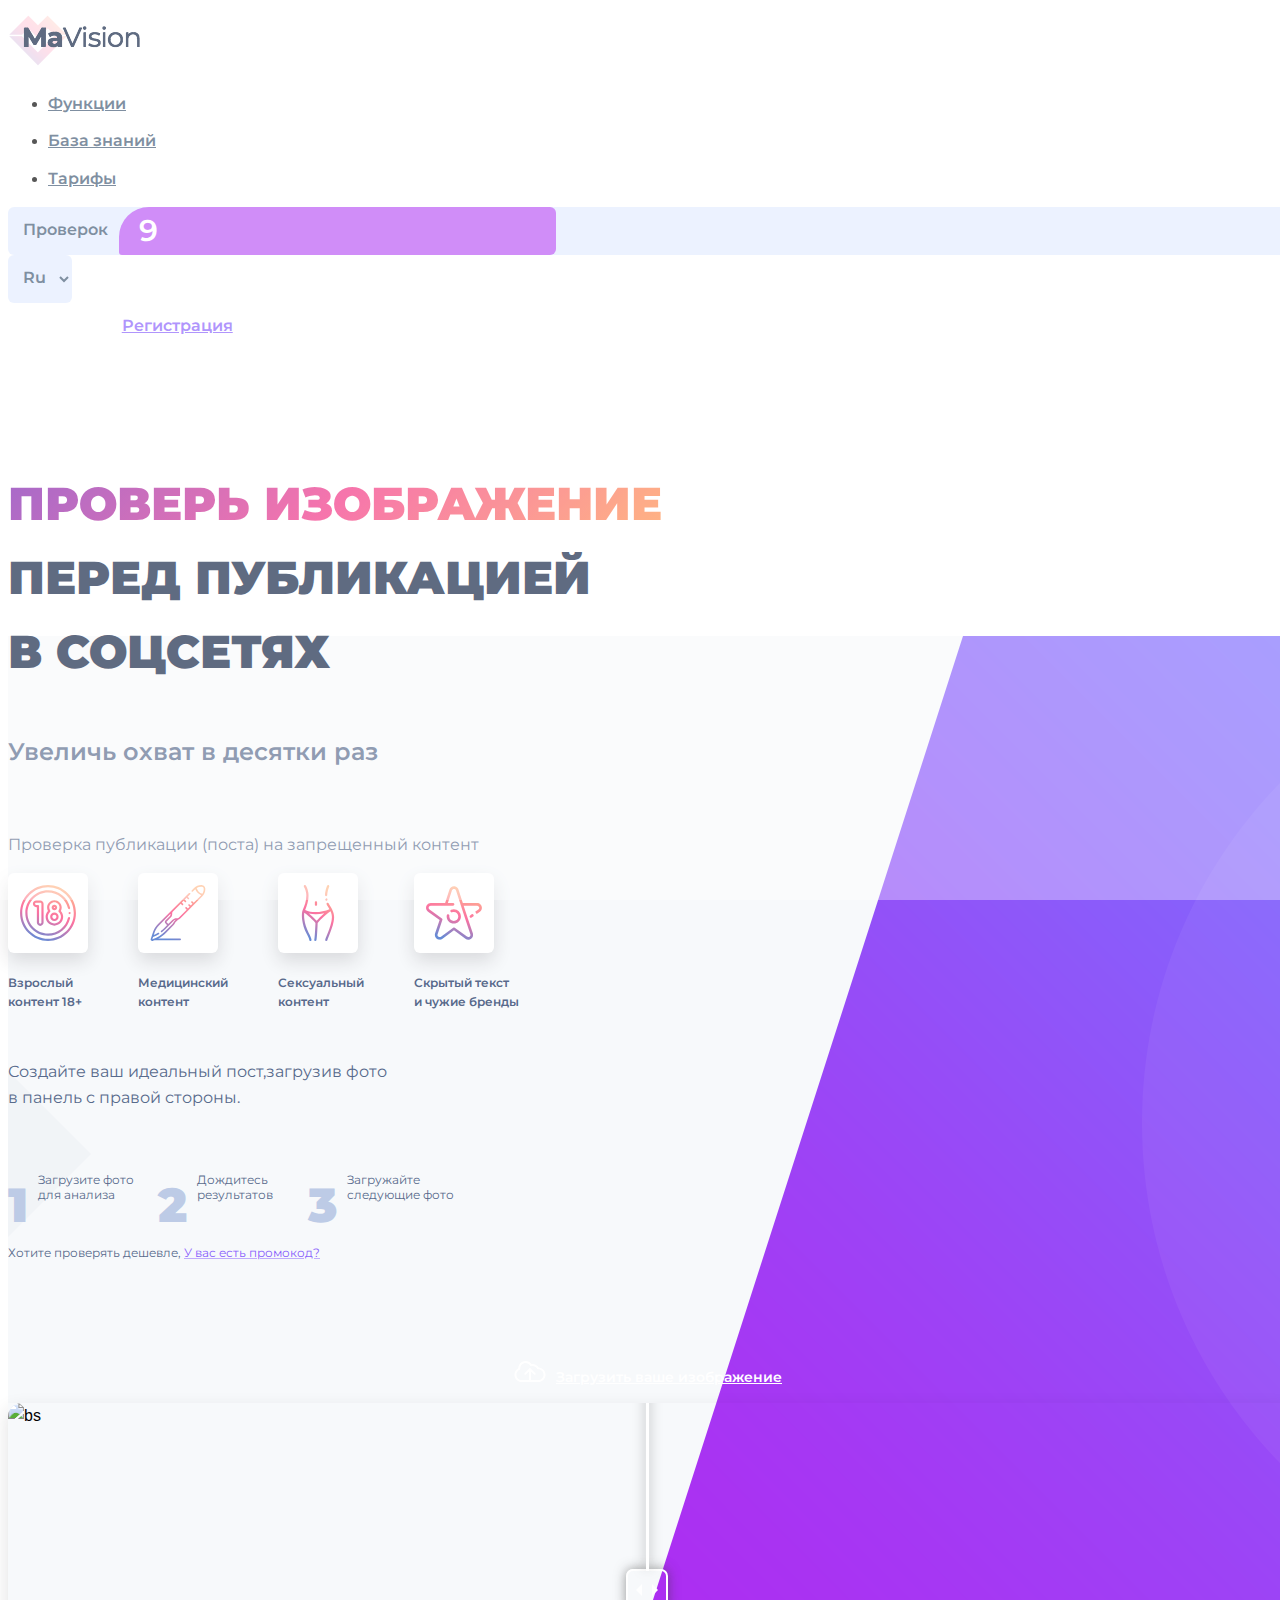
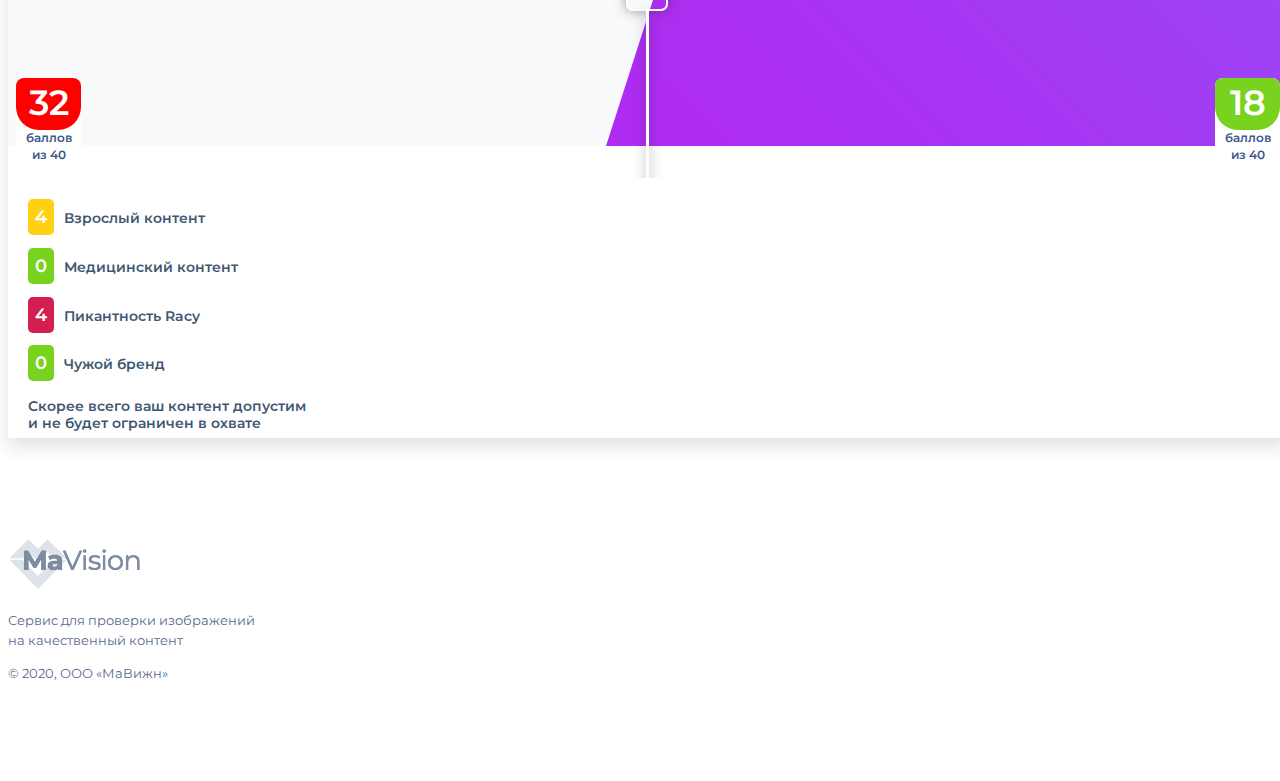
==== commit 8f1abb1a: "end" ====
--- a/new/index.html
+++ b/new/index.html
@@ -25,7 +25,9 @@
 	<link rel="stylesheet" href="libs/animate/animate.css">
 	<link rel="stylesheet" href="css/twentytwenty.css" type="text/css" media="screen">
 	<link rel="stylesheet" href="css/magnific-popup.css" type="text/css" media="screen">
+	<link rel="stylesheet" href="https://cdnjs.cloudflare.com/ajax/libs/font-awesome/4.7.0/css/font-awesome.min.css">
 	<link rel="stylesheet" href="css/main.css">
+	<link rel="stylesheet" href="css/media.css">
 
 	<script src="libs/modernizr/modernizr.js"></script>
 
@@ -39,27 +41,50 @@
 
 				<div class="row">
 
-					<div class="col-xl-2">
+					<div class="col-xl-2 col-lg-2 col-md-3 col-sm-5 or-1">
 						<div class="img-wrap">
-							<a href="index.html"><img src="img/logo_main.png" alt="logo"></a>
-						</div>
-					</div>
-
-					<div class="col-xl-4">
+							<a href="index.html"><img class="nav-img" src="img/logo_main.png" alt="logo"></a>
+						</div>
+					</div>
+
+					<div class="col-xl-4 col-lg-1 col-md-1 col-sm-3 or-2">
 						<ul class="nav">
 							<li class="navpoint"><a href="function.html">Функции</a></li>
 							<li class="navpoint"><a href="know.html">База знаний</a></li>
 							<li class="navpoint"><a href="rate.html">Тарифы</a></li>
 						</ul>
-					</div>
-
-					<div class="col-xl-2">
+						
+						<div class="mobil-btn">
+							<a href="#" class="icon" id="mobil-btn">
+							    <i class="fa fa-bars"></i>
+							  </a>
+						</div>
+						<div class="mobil-menu" style="display: none;">
+							<ul class="mobil-nav">
+								<li class="navpoint"><a href="function.html">Функции</a></li>
+								<li class="navpoint"><a href="know.html">База знаний</a></li>
+								<li class="navpoint"><a href="rate.html">Тарифы</a></li>
+							</ul>
+							<div class="mobil-registration">
+								<a href="#" class="mobil-enter">Войти</a>
+								<button class="mobil-button"><a href="#form" class="popup">Регистрация</a></button>
+							</div>
+							<div class="mobil-profile" style="display: none;">
+							<img src="img/avatarka.png" alt="avatar">
+							<p>Привет,<br><a href="	#">Мистер Твистер</a></p>
+							<button class="mobil-exit"><a href="#">Выйти</a></button>
+
+						</div>
+						</div>
+					</div>
+
+					<div class="col-xl-2 col-lg-3 col-md-4 col-sm-1 col-0">
 						<div class="checks-wrap">
 							<p class="checks">Проверок<span class="number">9</span></p>
 						</div>
 					</div>
 
-					<div class="col-xl-1">
+					<div class="col-xl-1 col-lg-1 col-md-2 col-sm-2 or-3">
 						<div class="select-wrap">
 							<select name="lang" id="#">
 								<option value="#">Ru</option>
@@ -69,7 +94,7 @@
 						</div>
 					</div>	
 
-					<div class="col-xl-3">
+					<div class="col-xl-3 col-lg-5 col-md-2 col-0">
 						<div class="registration">
 							<a href="#" class="enter">Войти</a>
 							<button class="reg-button"><a href="#form" class="popup">Регистрация</a></button>
@@ -90,14 +115,14 @@
 		<section class="head">
 			<div class="container">
 				<div class="row">
-					<div class="col-xl-8">
+					<div class="col-xl-8 col-lg-7 col-md-12">
 						<h1 class="main_head"><span class="gradient">проверь изображение</span> <br>	перед публикацией <br>	в соцсетях</h1>
 						<h3 class="sub_head">Увеличь охват в десятки раз</h3>
 
 						<div class="icon_box">
 							<p class="title">Проверка публикации (поста) на запрещенный контент</p>
 							<div class="fl-box">
-								<div class="icon_wrap">
+								<div class="icon_wrap fl-1">
 									<img src="img/18+.svg" alt="18+" class="icon_img">
 									<p class="suptitle">Взрослый<br> контент 18+</p>
 								</div>
@@ -119,75 +144,95 @@
 							</div>
 						</div>
 
-						<form action="#" class="main_form">
-							<p class="form_title">Создать свой идеальный пост теперь просто</p>
+						<div class="main_form">
+							<p class="form_title">Создайте ваш идеальный пост,загрузив фото<br> в панель с правой стороны.</p>
 							<div class="fl-box">
-								<input type="text" class="mail input" placeholder="zhuravlev@yandex.ru">
-								<button type="submit" class="form_button">Регистрация</button><br>
-								<a href="#" class="cod" id="cod">У вас есть промокод?</a>
-								<input type="text" class="promocod input" placeholder="ZHFJD-FHJSW-JHJDS-UYISK" style="display: none;">
-								<p class="form_subtitle">Нажимая на кнопку, я соглашаюсь<br>
-								на обработку моих персональных данных</p>
-							</div>	
-						</form>
-					</div>
-
-					<div class="col-xl-4">
-						<div class="first_step">
-							<div class="load">
-								<div class="load_wrap">
-									<a href="#" id="load_img">
-										<img src="img/load.svg" alt="load" class="load_img"><br> Нажмите или перетащите сюда
-									вашу картинку</a>
-								</div>
-							</div>
-						</div>
-
-						<div class="second_step" style="display: none;">
-							<a href="#" class="up"><img src="img/load.svg" alt="#" class="second_load">Загрузить ваше изображение</a>
-
-							<div class="shadow-wrap">
-								<div class="img-box">
-									<p class="left">
-										<span class="left_number">32</span>баллов<br> из 40
-									</p>
-									<p class="right">
-										<span class="right_number">18</span>баллов<br> из 40
-									</p>
-									<div id="box">
-										<img class="castom_img before" src="img/businessman_ 1.svg" alt="bs">
-										<img class="castom_img after" src="img/marketing_ 1.svg" alt="in">
-									</div>
-								</div>
-								
-								<div class="text-box">
-									<p class="sign"><span class="yel">4</span>Взрослый контент</p>
-									<p class="sign"><span class="grn">0</span>Медицинский контент</p>
-									<p class="sign"><span class="red">4</span>Пикантность Racy</p>
-									<p class="sign"><span class="grn">0</span>Чужой бренд</p>
-									<p class="sign lh">
-										Скорее всего ваш контент допустим<br>
-										и не будет ограничен в охвате
-									</p>
-								</div>
-							</div>
+								<div class="step-box">
+										<div class="step-item">
+											<p class="step-number">1</p>
+											<p class="step-head">Загрузите фото<br>для анализа </p>
+										</div>
+
+										<div class="step-item">
+											<p class="step-number">2</p>
+											<p class="step-head">Дождитесь<br> результатов</p>
+										</div>
+
+										<div class="step-item">
+											<p class="step-number">3</p>
+											<p class="step-head">Загружайте<br>следующие фото</p>
+										</div>
+								</div>
+								<p class="form_subtitle">Хотите проверять дешевле, <a href="#" class="cod" id="cod">У вас есть промокод?</a>
+								<form action="#" class="form-promocod" style="display: none;">
+									<input type="text" class="promocod input" placeholder="ZHFJD-FHJSW-JHJDS-UYISK">
+									<button type="submit" class="promo-btn">Применить промокод</button>
+								</form>
+								</p>
 						</div>
 					</div>	
+				</div>
+				<div class="col-md-12 mobil-check">
+					<div class="checks-wrap">
+						<p class="checks">Проверок<span class="number">9</span></p>
+					</div>
+				</div>
+				<div class="col-xl-4 col-lg-5 col-md-12 col-12">
+					<div class="first_step" style="display: none;">
+						<div class="load">
+							<div class="load_wrap">
+								<a href="#" id="load_img">
+									<img src="img/load.svg" alt="load" class="load_img"><br> Нажмите или перетащите сюда
+								вашу картинку</a>
+							</div>
+						</div>
+					</div>
+
+					<div class="second_step">
+						<a href="#" class="up"><img src="img/load.svg" alt="#" class="second_load">Загрузить ваше изображение</a>
+
+						<div class="shadow-wrap">
+							<div class="img-box">
+								<p class="left">
+									<span class="left_number">32</span>баллов<br> из 40
+								</p>
+								<p class="right">
+									<span class="right_number">18</span>баллов<br> из 40
+								</p>
+								<div id="box">
+									<img class="castom_img before" src="img/slide_2.png" alt="bs">
+									<img class="castom_img after" src="img/slide_1.png" alt="in">
+								</div>
+							</div>
+							
+							<div class="text-box">
+								<p class="sign"><span class="yel">4</span>Взрослый контент</p>
+								<p class="sign"><span class="grn">0</span>Медицинский контент</p>
+								<p class="sign"><span class="red">4</span>Пикантность Racy</p>
+								<p class="sign"><span class="grn">0</span>Чужой бренд</p>
+								<p class="sign lh">
+									Скорее всего ваш контент допустим<br>
+									и не будет ограничен в охвате
+								</p>
+							</div>
+						</div>
+					</div>
 				</div>
 			</div>
 		</section>
 		<footer class="footer">
 			<div class="container">
 				<div class="row">
-					<div class="col-xl-2">
-						<img src="img/footer-logo.png" alt="logo">
-					</div>
-					<div class="col-xl-4">
+					<div class="col-xl-2 col-lg-2 col-md-12 col-sm-12 col-12">
+						<img src="img/footer-logo.png" alt="logo" class="desk-logo">
+						<img src="img/mobil-footer-logo.png" alt="logo" class="mobil-logo">
+					</div>
+					<div class="col-xl-4 col-lg-4 col-md-12 col-sm-12 col-12">
 						<p class="footer-title">Сервис для проверки изображений<br>
 						на качественный контент</p>
 						<p class="footer_subtitle">© 2020, ООО «МаВижн»</p>
 					</div>
-					<div class="col-xl-6">
+					<div class="col-xl-6 col-lg-6 col-md-12 col-sm-12 col-12 center">
 						<a href="#" class="conf">Пользовательское соглашение</a><br>
 						<a href="#" class="conf">Обработка персональных данных</a><br>
 						<a href="#" class="conf">Политика возврата</a>
--- a/new/css/main.css
+++ b/new/css/main.css
@@ -151,7 +151,7 @@
   width: 100vw;
   background: url("../img/bg_body_main.png") no-repeat center center; }
   .desctop .header-desc {
-    padding-top: 40px; }
+    padding-top: 6px; }
     .desctop .header-desc .nav .navpoint {
       margin-right: 32px;
       font-weight: 400;
@@ -163,6 +163,10 @@
         font-weight: 600; }
       .desctop .header-desc .nav .navpoint a:hover {
         text-decoration: none; }
+    .desctop .header-desc .mobil-menu {
+      display: none; }
+    .desctop .header-desc .mobil-btn {
+      display: none; }
     .desctop .header-desc .checks-wrap .checks {
       margin-bottom: 0;
       font-family: "Montserrat", sans-serif;
@@ -256,6 +260,8 @@
           text-decoration: none; }
       .desctop .header-desc .profile .exit:focus {
         outline: none; }
+  .desctop .head .mobil-check {
+    display: none; }
   .desctop .head .main_head {
     margin-top: 120px;
     text-transform: uppercase;
@@ -312,7 +318,43 @@
       color: #586a8c;
       font-family: "Montserrat", sans-serif;
       font-size: 16px;
-      font-weight: 400; }
+      font-weight: 400;
+      position: relative; }
+    .desctop .head .main_form .form_title:after {
+      content: "";
+      position: absolute;
+      width: 250px;
+      height: 40px;
+      top: 42%;
+      right: 12%;
+      background: url(../img/main-arrow.png) no-repeat; }
+    .desctop .head .main_form .fl-box .step-box {
+      display: -webkit-box;
+      display: -ms-flexbox;
+      display: flex; }
+      .desctop .head .main_form .fl-box .step-box .step-item {
+        display: -webkit-box;
+        display: -ms-flexbox;
+        display: flex;
+        width: 150px;
+        -webkit-box-align: center;
+            -ms-flex-align: center;
+                align-items: center; }
+        .desctop .head .main_form .fl-box .step-box .step-item .step-number {
+          font-size: 48px;
+          font-family: "Montserrat", sans-serif;
+          font-weight: 900;
+          color: #bdcbe6;
+          line-height: 1.3;
+          margin-bottom: 0; }
+        .desctop .head .main_form .fl-box .step-box .step-item .step-head {
+          font-size: 12px;
+          font-family: "Montserrat", sans-serif;
+          font-weight: 400;
+          color: #586a8c;
+          line-height: 1.3;
+          margin-bottom: 0;
+          margin-left: 10px; }
     .desctop .head .main_form .fl-box .input {
       width: 272px;
       height: 48px;
@@ -348,27 +390,25 @@
     .desctop .head .main_form .fl-box .promocod {
       margin-bottom: 0;
       margin-top: 14px; }
+    .desctop .head .main_form .fl-box .promo-btn {
+      border: none;
+      border-radius: 6px;
+      width: 250px;
+      height: 48px;
+      background-color: #8860fb;
+      font-family: "Montserrat", sans-serif;
+      font-weight: 600;
+      color: #fff;
+      font-size: 16px;
+      margin-left: 15px; }
     .desctop .head .main_form .fl-box .form_subtitle {
       display: inline-block;
-      font-size: 11px;
-      font-family: "Montserrat", sans-serif;
-      font-weight: 600;
+      font-size: 12px;
+      font-family: "Montserrat", sans-serif;
+      font-weight: 400;
       color: #586a8c;
       line-height: 1;
       margin-top: 10px; }
-    .desctop .head .main_form .fl-box .form_button {
-      border: none;
-      border-radius: 6px;
-      width: 174px;
-      height: 44px;
-      background-color: #fff;
-      font-family: "Montserrat", sans-serif;
-      font-weight: 600;
-      font-size: 14px;
-      background-color: #8860fb;
-      color: #fff; }
-    .desctop .head .main_form .fl-box .form_button:focus {
-      outline: none; }
     .desctop .head .main_form .fl-box .cod {
       font-family: "Montserrat", sans-serif;
       font-size: 12px;
@@ -458,7 +498,7 @@
           color: #3b578a;
           background-color: #fff;
           line-height: 1.4;
-          z-index: 9999; }
+          z-index: 1; }
         .desctop .head .second_step .shadow-wrap .img-box .left_number {
           font-size: 35px;
           font-family: "Montserrat", sans-serif;
@@ -485,7 +525,7 @@
           color: #3b578a;
           background-color: #fff;
           line-height: 1.4;
-          z-index: 9999; }
+          z-index: 1; }
           .desctop .head .second_step .shadow-wrap .img-box .right .right_number {
             font-size: 35px;
             font-family: "Montserrat", sans-serif;
@@ -529,6 +569,8 @@
           padding-top: 25px; }
   .desctop .footer {
     margin-top: 100px; }
+    .desctop .footer .mobil-logo {
+      display: none; }
     .desctop .footer .footer-title, .desctop .footer .footer_subtitle {
       font-family: "Montserrat", sans-serif;
       font-size: 13px;
@@ -561,6 +603,8 @@
         font-weight: 600; }
       .desctop_function .header-desc .nav .navpoint a:hover {
         text-decoration: none; }
+    .desctop_function .header-desc .mobil-btn {
+      display: none; }
     .desctop_function .header-desc .checks-wrap .checks {
       margin-bottom: 0;
       font-family: "Montserrat", sans-serif;
@@ -655,7 +699,7 @@
       .desctop_function .header-desc .profile .exit:focus {
         outline: none; }
   .desctop_function .need {
-    margin-top: 150px; }
+    margin-top: 90px; }
     .desctop_function .need .title {
       font-family: "Montserrat", sans-serif;
       font-weight: 600;
@@ -691,24 +735,24 @@
       font-weight: 400;
       color: #0e2042;
       margin-top: 30px; }
-  .desctop_function .can {
+  .desctop_function .can, .desctop_function .mobil-can {
     margin-top: 80px;
     margin-bottom: 200px; }
-    .desctop_function .can .can_title {
+    .desctop_function .can .can_title, .desctop_function .mobil-can .can_title {
       font-family: "Montserrat", sans-serif;
       font-weight: 600;
       color: #0e2042;
       font-size: 34px;
       text-align: center;
       margin-bottom: 70px; }
-    .desctop_function .can .can-card {
+    .desctop_function .can .can-card, .desctop_function .mobil-can .can-card {
       display: -webkit-box;
       display: -ms-flexbox;
       display: flex;
       margin-bottom: 70px;
       width: 100%;
       height: 170px; }
-      .desctop_function .can .can-card .card_number {
+      .desctop_function .can .can-card .card_number, .desctop_function .mobil-can .can-card .card_number {
         width: 70px;
         height: 70px;
         text-align: center;
@@ -722,14 +766,14 @@
         margin-top: 10px;
         padding-left: 20px;
         padding-right: 20px; }
-      .desctop_function .can .can-card .can-textbox .can-title {
+      .desctop_function .can .can-card .can-textbox .can-title, .desctop_function .mobil-can .can-card .can-textbox .can-title {
         font-size: 18px;
         font-family: "Montserrat", sans-serif;
         font-weight: 600;
         color: #0e2042;
         margin-bottom: 0;
         margin-left: 17px; }
-      .desctop_function .can .can-card .can-textbox .can-suptitle {
+      .desctop_function .can .can-card .can-textbox .can-suptitle, .desctop_function .mobil-can .can-card .can-textbox .can-suptitle {
         font-size: 14px;
         font-family: "Montserrat", sans-serif;
         font-weight: 400;
@@ -737,14 +781,14 @@
         margin-bottom: 0;
         margin-left: 17px;
         margin-top: 25px; }
-    .desctop_function .can .can-card_form .form {
+    .desctop_function .can .can-card_form .form, .desctop_function .mobil-can .can-card_form .form {
       margin-left: 90px; }
-    .desctop_function .can .can-card_form .form_title {
+    .desctop_function .can .can-card_form .form_title, .desctop_function .mobil-can .can-card_form .form_title {
       font-size: 18px;
       font-family: "Montserrat", sans-serif;
       font-weight: 600;
       color: #0e2042; }
-    .desctop_function .can .can-card_form .fl-box .input {
+    .desctop_function .can .can-card_form .fl-box .input, .desctop_function .mobil-can .can-card_form .fl-box .input {
       width: 272px;
       height: 48px;
       border-radius: 6px;
@@ -754,32 +798,32 @@
       font-family: "Montserrat", sans-serif;
       font-weight: 600;
       font-size: 14px; }
-    .desctop_function .can .can-card_form .fl-box input.input::-webkit-input-placeholder {
+    .desctop_function .can .can-card_form .fl-box input.input::-webkit-input-placeholder, .desctop_function .mobil-can .can-card_form .fl-box input.input::-webkit-input-placeholder {
       color: #586a8c;
       font-family: "Montserrat", sans-serif;
       font-weight: 600;
       font-size: 14px; }
-    .desctop_function .can .can-card_form .fl-box input.input:-ms-input-placeholder {
+    .desctop_function .can .can-card_form .fl-box input.input:-ms-input-placeholder, .desctop_function .mobil-can .can-card_form .fl-box input.input:-ms-input-placeholder {
       color: #586a8c;
       font-family: "Montserrat", sans-serif;
       font-weight: 600;
       font-size: 14px; }
-    .desctop_function .can .can-card_form .fl-box input.input::-ms-input-placeholder {
+    .desctop_function .can .can-card_form .fl-box input.input::-ms-input-placeholder, .desctop_function .mobil-can .can-card_form .fl-box input.input::-ms-input-placeholder {
       color: #586a8c;
       font-family: "Montserrat", sans-serif;
       font-weight: 600;
       font-size: 14px; }
-    .desctop_function .can .can-card_form .fl-box input.input::placeholder {
+    .desctop_function .can .can-card_form .fl-box input.input::placeholder, .desctop_function .mobil-can .can-card_form .fl-box input.input::placeholder {
       color: #586a8c;
       font-family: "Montserrat", sans-serif;
       font-weight: 600;
       font-size: 14px; }
-    .desctop_function .can .can-card_form .fl-box .input:focus {
+    .desctop_function .can .can-card_form .fl-box .input:focus, .desctop_function .mobil-can .can-card_form .fl-box .input:focus {
       outline: none; }
-    .desctop_function .can .can-card_form .fl-box .promocod {
+    .desctop_function .can .can-card_form .fl-box .promocod, .desctop_function .mobil-can .can-card_form .fl-box .promocod {
       margin-bottom: 0;
       margin-top: 14px; }
-    .desctop_function .can .can-card_form .fl-box .form_subtitle {
+    .desctop_function .can .can-card_form .fl-box .form_subtitle, .desctop_function .mobil-can .can-card_form .fl-box .form_subtitle {
       display: inline-block;
       font-size: 11px;
       font-family: "Montserrat", sans-serif;
@@ -787,7 +831,7 @@
       color: #586a8c;
       line-height: 1;
       margin-top: 10px; }
-    .desctop_function .can .can-card_form .fl-box .form_button {
+    .desctop_function .can .can-card_form .fl-box .form_button, .desctop_function .mobil-can .can-card_form .fl-box .form_button {
       border: none;
       border-radius: 6px;
       width: 272px;
@@ -799,9 +843,9 @@
       background-color: #8860fb;
       color: #fff;
       margin-top: 13px; }
-    .desctop_function .can .can-card_form .fl-box .form_button:focus {
+    .desctop_function .can .can-card_form .fl-box .form_button:focus, .desctop_function .mobil-can .can-card_form .fl-box .form_button:focus {
       outline: none; }
-    .desctop_function .can .can-card_form .fl-box .cod {
+    .desctop_function .can .can-card_form .fl-box .cod, .desctop_function .mobil-can .can-card_form .fl-box .cod {
       font-family: "Montserrat", sans-serif;
       font-size: 12px;
       font-weight: 400;
@@ -841,6 +885,8 @@
         font-weight: 600; }
       .desctop_know .header-desc .nav .navpoint a:hover {
         text-decoration: none; }
+    .desctop_know .header-desc .mobil-btn {
+      display: none; }
     .desctop_know .header-desc .checks-wrap .checks {
       margin-bottom: 0;
       font-family: "Montserrat", sans-serif;
@@ -935,7 +981,7 @@
       .desctop_know .header-desc .profile .exit:focus {
         outline: none; }
   .desctop_know .know {
-    margin-top: 145px; }
+    margin-top: 90px; }
     .desctop_know .know .know_head {
       text-align: center;
       font-family: "Montserrat", sans-serif;
@@ -1101,6 +1147,8 @@
         font-weight: 600; }
       .desctop_rate .header-desc .nav .navpoint a:hover {
         text-decoration: none; }
+    .desctop_rate .header-desc .mobil-btn {
+      display: none; }
     .desctop_rate .header-desc .checks-wrap .checks {
       margin-bottom: 0;
       font-family: "Montserrat", sans-serif;
@@ -1195,7 +1243,7 @@
       .desctop_rate .header-desc .profile .exit:focus {
         outline: none; }
   .desctop_rate .rate {
-    margin-top: 145px; }
+    margin-top: 90px; }
     .desctop_rate .rate .rate_head {
       text-align: center;
       font-family: "Montserrat", sans-serif;
@@ -1298,6 +1346,101 @@
     .desctop_rate .rate .rate-link:focus {
       -webkit-box-shadow: 0px 8px 18px 0px rgba(39, 34, 45, 0.14);
               box-shadow: 0px 8px 18px 0px rgba(39, 34, 45, 0.14); }
+    .desctop_rate .rate .pay-title {
+      text-align: center;
+      font-family: "Montserrat", sans-serif;
+      font-weight: 400;
+      font-size: 16px;
+      color: #3e5671;
+      margin-top: 40px; }
+    .desctop_rate .rate .payment-box {
+      display: -moz-flex;
+      display: -ms-flex;
+      display: -o-flex;
+      display: -webkit-box;
+      display: -ms-flexbox;
+      display: flex;
+      margin-top: 35px;
+      opacity: 0.5; }
+      .desctop_rate .rate .payment-box .pay-icon {
+        height: 30px;
+        -webkit-box-flex: 1;
+            -ms-flex: 1;
+                flex: 1; }
+      .desctop_rate .rate .payment-box .master {
+        height: 50px; }
+    .desctop_rate .rate .form-box {
+      -webkit-transform: translateX(30%);
+              transform: translateX(30%);
+      margin-top: 30px; }
+      .desctop_rate .rate .form-box .input {
+        width: 272px;
+        height: 48px;
+        border-radius: 6px;
+        border: 1px solid #bbc9e5;
+        padding-left: 20px;
+        color: #586a8c;
+        font-family: "Montserrat", sans-serif;
+        font-weight: 600;
+        font-size: 14px; }
+      .desctop_rate .rate .form-box input.input::-webkit-input-placeholder {
+        color: #586a8c;
+        font-family: "Montserrat", sans-serif;
+        font-weight: 600;
+        font-size: 14px; }
+      .desctop_rate .rate .form-box input.input:-ms-input-placeholder {
+        color: #586a8c;
+        font-family: "Montserrat", sans-serif;
+        font-weight: 600;
+        font-size: 14px; }
+      .desctop_rate .rate .form-box input.input::-ms-input-placeholder {
+        color: #586a8c;
+        font-family: "Montserrat", sans-serif;
+        font-weight: 600;
+        font-size: 14px; }
+      .desctop_rate .rate .form-box input.input::placeholder {
+        color: #586a8c;
+        font-family: "Montserrat", sans-serif;
+        font-weight: 600;
+        font-size: 14px; }
+      .desctop_rate .rate .form-box .input:focus {
+        outline: none; }
+      .desctop_rate .rate .form-box .promocod {
+        margin-bottom: 0;
+        margin-top: 14px; }
+      .desctop_rate .rate .form-box .form_subtitle {
+        display: inline-block;
+        font-size: 11px;
+        font-family: "Montserrat", sans-serif;
+        font-weight: 600;
+        color: #586a8c;
+        line-height: 1;
+        margin-top: 10px;
+        margin-left: 13px; }
+      .desctop_rate .rate .form-box .form_button {
+        border: none;
+        border-radius: 6px;
+        width: 174px;
+        height: 44px;
+        background-color: #fff;
+        font-family: "Montserrat", sans-serif;
+        font-weight: 600;
+        font-size: 14px;
+        background-color: #9672ff;
+        -webkit-box-shadow: 0px 10px 20px 0px rgba(84, 0, 255, 0.39);
+                box-shadow: 0px 10px 20px 0px rgba(84, 0, 255, 0.39);
+        color: #fff;
+        margin-left: 13px; }
+      .desctop_rate .rate .form-box .form_button:focus {
+        outline: none; }
+      .desctop_rate .rate .form-box .cod {
+        font-family: "Montserrat", sans-serif;
+        font-size: 12px;
+        font-weight: 400;
+        color: #8860fb;
+        -webkit-text-decoration: underline #bfacfb;
+                text-decoration: underline #bfacfb;
+        margin-right: 140px; }
   .desctop_rate .footer {
     margin-top: 100px; }
     .desctop_rate .footer .footer-title, .desctop_rate .footer .footer_subtitle {
--- a/new/css/media.css
+++ b/new/css/media.css
@@ -0,0 +1,1708 @@
+/*==========  Desktop First Method  ========== */
+/* Large Devices, Wide Screens */
+@media only screen and (max-width: 1199px) {
+  .desctop_rate {
+    background: #f7f9fb url("../img/bg_know.png") no-repeat top center !important; }
+    .desctop_rate .header-desc .nav {
+      display: none; }
+    .desctop_rate .header-desc .mobil-btn {
+      margin-top: 8px;
+      display: block !important; }
+      .desctop_rate .header-desc .mobil-btn .icon .fa-bars {
+        font-size: 35px;
+        color: #586a8c; }
+    .desctop_rate .header-desc .mobil-menu {
+      display: block;
+      padding-left: 0;
+      text-align: center;
+      padding-bottom: 10px;
+      margin-bottom: 0;
+      width: 250px;
+      margin-top: 10px; }
+      .desctop_rate .header-desc .mobil-menu .mobil-nav {
+        padding-left: 0; }
+        .desctop_rate .header-desc .mobil-menu .mobil-nav .navpoint {
+          font-weight: 400;
+          list-style-type: none;
+          margin-top: 10px; }
+          .desctop_rate .header-desc .mobil-menu .mobil-nav .navpoint a {
+            color: #3e5671;
+            font-size: 16px;
+            font-family: "Montserrat", sans-serif;
+            font-weight: 600; }
+          .desctop_rate .header-desc .mobil-menu .mobil-nav .navpoint a:hover {
+            text-decoration: none; }
+      .desctop_rate .header-desc .mobil-menu .mobil-registration {
+        display: none; }
+        .desctop_rate .header-desc .mobil-menu .mobil-registration .mobil-enter {
+          font-size: 16px;
+          color: #8860fb;
+          text-decoration: underline;
+          display: block;
+          margin-bottom: 10px; }
+        .desctop_rate .header-desc .mobil-menu .mobil-registration .mobil-button {
+          border: none;
+          border-radius: 6px;
+          width: 170px;
+          height: 44px;
+          background-color: #8860fb;
+          font-family: "Montserrat", sans-serif;
+          font-weight: 600;
+          font-size: 16px;
+          margin-left: 25px; }
+          .desctop_rate .header-desc .mobil-menu .mobil-registration .mobil-button a {
+            color: #ffffff; }
+          .desctop_rate .header-desc .mobil-menu .mobil-registration .mobil-button a:hover {
+            text-decoration: none; }
+        .desctop_rate .header-desc .mobil-menu .mobil-registration .reg-button:focus {
+          outline: none; }
+      .desctop_rate .header-desc .mobil-menu .mobil-profile {
+        display: none;
+        flex-direction: column; }
+        .desctop_rate .header-desc .mobil-menu .mobil-profile img {
+          width: 43px;
+          height: 43px;
+          display: block;
+          margin: auto; }
+        .desctop_rate .header-desc .mobil-menu .mobil-profile p {
+          font-family: "Montserrat", sans-serif;
+          font-weight: 400;
+          color: #000;
+          line-height: 1.2;
+          font-size: 14px;
+          margin-left: 5px;
+          margin-top: 5px; }
+          .desctop_rate .header-desc .mobil-menu .mobil-profile p a {
+            font-weight: 600;
+            text-decoration: underline;
+            color: #000; }
+        .desctop_rate .header-desc .mobil-menu .mobil-profile .mobil-exit {
+          border: none;
+          border-radius: 6px;
+          width: 80px;
+          height: 36px;
+          background-color: #a28dfd;
+          font-family: "Montserrat", sans-serif;
+          font-weight: 400;
+          font-size: 14px;
+          margin: auto; }
+          .desctop_rate .header-desc .mobil-menu .mobil-profile .mobil-exit a {
+            color: #fff; }
+          .desctop_rate .header-desc .mobil-menu .mobil-profile .mobil-exit a:hover {
+            text-decoration: none; }
+        .desctop_rate .header-desc .mobil-menu .mobil-profile .exit:focus {
+          outline: none; }
+    .desctop_rate .header-desc .checks-wrap {
+      width: 80%; }
+      .desctop_rate .header-desc .checks-wrap .checks .number {
+        margin-left: 16px; }
+    .desctop_rate .header-desc .registration .enter {
+      color: #8860fb; }
+    .desctop_rate .header-desc .registration .reg-button {
+      box-shadow: 0px 8px 18px 0px rgba(39, 34, 45, 0.14); }
+    .desctop_rate .header-desc .profile p {
+      margin-left: 20px;
+      color: #3e5671; }
+      .desctop_rate .header-desc .profile p a {
+        color: #3e5671; }
+    .desctop_rate .header-desc .profile .exit {
+      margin-left: 20px; }
+    .desctop_rate .rate .rate-link {
+      margin-bottom: 20px; }
+
+  .desctop_know {
+    background: #f7f9fb url("../img/bg_know.png") no-repeat top center !important; }
+    .desctop_know .header-desc .nav {
+      display: none; }
+    .desctop_know .header-desc .mobil-btn {
+      margin-top: 8px;
+      display: block !important; }
+      .desctop_know .header-desc .mobil-btn .icon .fa-bars {
+        font-size: 35px;
+        color: #586a8c; }
+    .desctop_know .header-desc .mobil-menu {
+      display: block;
+      padding-left: 0;
+      text-align: center;
+      padding-bottom: 10px;
+      margin-bottom: 0;
+      width: 250px;
+      margin-top: 10px; }
+      .desctop_know .header-desc .mobil-menu .mobil-nav {
+        padding-left: 0; }
+        .desctop_know .header-desc .mobil-menu .mobil-nav .navpoint {
+          font-weight: 400;
+          list-style-type: none;
+          margin-top: 10px; }
+          .desctop_know .header-desc .mobil-menu .mobil-nav .navpoint a {
+            color: #3e5671;
+            font-size: 16px;
+            font-family: "Montserrat", sans-serif;
+            font-weight: 600; }
+          .desctop_know .header-desc .mobil-menu .mobil-nav .navpoint a:hover {
+            text-decoration: none; }
+      .desctop_know .header-desc .mobil-menu .mobil-registration {
+        display: none; }
+        .desctop_know .header-desc .mobil-menu .mobil-registration .mobil-enter {
+          font-size: 16px;
+          color: #8860fb;
+          text-decoration: underline;
+          display: block;
+          margin-bottom: 10px; }
+        .desctop_know .header-desc .mobil-menu .mobil-registration .mobil-button {
+          border: none;
+          border-radius: 6px;
+          width: 170px;
+          height: 44px;
+          background-color: #8860fb;
+          font-family: "Montserrat", sans-serif;
+          font-weight: 600;
+          font-size: 16px;
+          margin-left: 25px; }
+          .desctop_know .header-desc .mobil-menu .mobil-registration .mobil-button a {
+            color: #ffffff; }
+          .desctop_know .header-desc .mobil-menu .mobil-registration .mobil-button a:hover {
+            text-decoration: none; }
+        .desctop_know .header-desc .mobil-menu .mobil-registration .reg-button:focus {
+          outline: none; }
+      .desctop_know .header-desc .mobil-menu .mobil-profile {
+        display: none;
+        flex-direction: column; }
+        .desctop_know .header-desc .mobil-menu .mobil-profile img {
+          width: 43px;
+          height: 43px;
+          display: block;
+          margin: auto; }
+        .desctop_know .header-desc .mobil-menu .mobil-profile p {
+          font-family: "Montserrat", sans-serif;
+          font-weight: 400;
+          color: #000;
+          line-height: 1.2;
+          font-size: 14px;
+          margin-left: 5px;
+          margin-top: 5px; }
+          .desctop_know .header-desc .mobil-menu .mobil-profile p a {
+            font-weight: 600;
+            text-decoration: underline;
+            color: #000; }
+        .desctop_know .header-desc .mobil-menu .mobil-profile .mobil-exit {
+          border: none;
+          border-radius: 6px;
+          width: 80px;
+          height: 36px;
+          background-color: #a28dfd;
+          font-family: "Montserrat", sans-serif;
+          font-weight: 400;
+          font-size: 14px;
+          margin: auto; }
+          .desctop_know .header-desc .mobil-menu .mobil-profile .mobil-exit a {
+            color: #fff; }
+          .desctop_know .header-desc .mobil-menu .mobil-profile .mobil-exit a:hover {
+            text-decoration: none; }
+        .desctop_know .header-desc .mobil-menu .mobil-profile .exit:focus {
+          outline: none; }
+    .desctop_know .header-desc .checks-wrap {
+      width: 80%; }
+      .desctop_know .header-desc .checks-wrap .checks .number {
+        margin-left: 16px; }
+    .desctop_know .header-desc .registration .enter {
+      color: #8860fb; }
+    .desctop_know .header-desc .registration .reg-button {
+      box-shadow: 0px 8px 18px 0px rgba(39, 34, 45, 0.14); }
+    .desctop_know .header-desc .profile p {
+      margin-left: 20px;
+      color: #3e5671; }
+      .desctop_know .header-desc .profile p a {
+        color: #3e5671; }
+    .desctop_know .header-desc .profile .exit {
+      margin-left: 20px; }
+    .desctop_know .know .search .search-img {
+      left: 11.5%; }
+    .desctop_know .know .know-card .hidden-btn {
+      flex-basis: 25%; }
+
+  .desctop_function {
+    background: #f7f9fb url("../img/bg_f.png") no-repeat top center !important; }
+    .desctop_function .header-desc .nav {
+      display: none; }
+    .desctop_function .header-desc .mobil-btn {
+      margin-top: 8px;
+      display: block !important; }
+      .desctop_function .header-desc .mobil-btn .icon .fa-bars {
+        font-size: 35px;
+        color: #586a8c; }
+    .desctop_function .header-desc .mobil-menu {
+      display: block;
+      padding-left: 0;
+      text-align: center;
+      padding-bottom: 10px;
+      margin-bottom: 0;
+      width: 250px;
+      margin-top: 10px; }
+      .desctop_function .header-desc .mobil-menu .mobil-nav {
+        padding-left: 0; }
+        .desctop_function .header-desc .mobil-menu .mobil-nav .navpoint {
+          font-weight: 400;
+          list-style-type: none;
+          margin-top: 10px; }
+          .desctop_function .header-desc .mobil-menu .mobil-nav .navpoint a {
+            color: #3e5671;
+            font-size: 16px;
+            font-family: "Montserrat", sans-serif;
+            font-weight: 600; }
+          .desctop_function .header-desc .mobil-menu .mobil-nav .navpoint a:hover {
+            text-decoration: none; }
+      .desctop_function .header-desc .mobil-menu .mobil-registration {
+        display: none; }
+        .desctop_function .header-desc .mobil-menu .mobil-registration .mobil-enter {
+          font-size: 16px;
+          color: #8860fb;
+          text-decoration: underline;
+          display: block;
+          margin-bottom: 10px; }
+        .desctop_function .header-desc .mobil-menu .mobil-registration .mobil-button {
+          border: none;
+          border-radius: 6px;
+          width: 170px;
+          height: 44px;
+          background-color: #8860fb;
+          font-family: "Montserrat", sans-serif;
+          font-weight: 600;
+          font-size: 16px;
+          margin-left: 25px; }
+          .desctop_function .header-desc .mobil-menu .mobil-registration .mobil-button a {
+            color: #ffffff; }
+          .desctop_function .header-desc .mobil-menu .mobil-registration .mobil-button a:hover {
+            text-decoration: none; }
+        .desctop_function .header-desc .mobil-menu .mobil-registration .reg-button:focus {
+          outline: none; }
+      .desctop_function .header-desc .mobil-menu .mobil-profile {
+        display: none;
+        flex-direction: column; }
+        .desctop_function .header-desc .mobil-menu .mobil-profile img {
+          width: 43px;
+          height: 43px;
+          display: block;
+          margin: auto; }
+        .desctop_function .header-desc .mobil-menu .mobil-profile p {
+          font-family: "Montserrat", sans-serif;
+          font-weight: 400;
+          color: #000;
+          line-height: 1.2;
+          font-size: 14px;
+          margin-left: 5px;
+          margin-top: 5px; }
+          .desctop_function .header-desc .mobil-menu .mobil-profile p a {
+            font-weight: 600;
+            text-decoration: underline;
+            color: #000; }
+        .desctop_function .header-desc .mobil-menu .mobil-profile .mobil-exit {
+          border: none;
+          border-radius: 6px;
+          width: 80px;
+          height: 36px;
+          background-color: #a28dfd;
+          font-family: "Montserrat", sans-serif;
+          font-weight: 400;
+          font-size: 14px;
+          margin: auto; }
+          .desctop_function .header-desc .mobil-menu .mobil-profile .mobil-exit a {
+            color: #fff; }
+          .desctop_function .header-desc .mobil-menu .mobil-profile .mobil-exit a:hover {
+            text-decoration: none; }
+        .desctop_function .header-desc .mobil-menu .mobil-profile .exit:focus {
+          outline: none; }
+    .desctop_function .header-desc .checks-wrap {
+      width: 80%; }
+      .desctop_function .header-desc .checks-wrap .checks .number {
+        margin-left: 16px; }
+    .desctop_function .header-desc .registration .enter {
+      color: #8860fb; }
+    .desctop_function .header-desc .registration .reg-button {
+      box-shadow: 0px 8px 18px 0px rgba(39, 34, 45, 0.14); }
+    .desctop_function .header-desc .profile p {
+      margin-left: 20px;
+      color: #3e5671; }
+      .desctop_function .header-desc .profile p a {
+        color: #3e5671; }
+    .desctop_function .header-desc .profile .exit {
+      margin-left: 20px; }
+    .desctop_function .can .can-card_form .fl-box .input {
+      width: 220px !important; }
+    .desctop_function .can .can-card_form .fl-box .form_button {
+      width: 220px !important; }
+
+  .desctop {
+    background: #f7f9fb url("../img/bg_body_main.png") no-repeat bottom center; }
+    .desctop .header-desc {
+      padding-top: 20px; }
+      .desctop .header-desc .nav {
+        display: none; }
+      .desctop .header-desc .mobil-btn {
+        margin-top: 8px;
+        display: block; }
+        .desctop .header-desc .mobil-btn .icon .fa-bars {
+          font-size: 35px;
+          color: #586a8c; }
+      .desctop .header-desc .mobil-menu {
+        display: block;
+        padding-left: 0;
+        text-align: center;
+        padding-bottom: 10px;
+        margin-bottom: 0;
+        width: 250px;
+        margin-top: 10px; }
+        .desctop .header-desc .mobil-menu .mobil-nav {
+          padding-left: 0; }
+          .desctop .header-desc .mobil-menu .mobil-nav .navpoint {
+            font-weight: 400;
+            list-style-type: none;
+            margin-top: 10px; }
+            .desctop .header-desc .mobil-menu .mobil-nav .navpoint a {
+              color: #3e5671;
+              font-size: 16px;
+              font-family: "Montserrat", sans-serif;
+              font-weight: 600; }
+            .desctop .header-desc .mobil-menu .mobil-nav .navpoint a:hover {
+              text-decoration: none; }
+        .desctop .header-desc .mobil-menu .mobil-registration {
+          display: none; }
+          .desctop .header-desc .mobil-menu .mobil-registration .mobil-enter {
+            font-size: 16px;
+            color: #8860fb;
+            text-decoration: underline;
+            display: block;
+            margin-bottom: 10px; }
+          .desctop .header-desc .mobil-menu .mobil-registration .mobil-button {
+            border: none;
+            border-radius: 6px;
+            width: 170px;
+            height: 44px;
+            background-color: #8860fb;
+            font-family: "Montserrat", sans-serif;
+            font-weight: 600;
+            font-size: 16px;
+            margin-left: 25px; }
+            .desctop .header-desc .mobil-menu .mobil-registration .mobil-button a {
+              color: #ffffff; }
+            .desctop .header-desc .mobil-menu .mobil-registration .mobil-button a:hover {
+              text-decoration: none; }
+          .desctop .header-desc .mobil-menu .mobil-registration .reg-button:focus {
+            outline: none; }
+        .desctop .header-desc .mobil-menu .mobil-profile {
+          display: none;
+          flex-direction: column; }
+          .desctop .header-desc .mobil-menu .mobil-profile img {
+            width: 43px;
+            height: 43px;
+            display: block;
+            margin: auto; }
+          .desctop .header-desc .mobil-menu .mobil-profile p {
+            font-family: "Montserrat", sans-serif;
+            font-weight: 400;
+            color: #000;
+            line-height: 1.2;
+            font-size: 14px;
+            margin-left: 5px;
+            margin-top: 5px; }
+            .desctop .header-desc .mobil-menu .mobil-profile p a {
+              font-weight: 600;
+              text-decoration: underline;
+              color: #000; }
+          .desctop .header-desc .mobil-menu .mobil-profile .mobil-exit {
+            border: none;
+            border-radius: 6px;
+            width: 80px;
+            height: 36px;
+            background-color: #a28dfd;
+            font-family: "Montserrat", sans-serif;
+            font-weight: 400;
+            font-size: 14px;
+            margin: auto; }
+            .desctop .header-desc .mobil-menu .mobil-profile .mobil-exit a {
+              color: #fff; }
+            .desctop .header-desc .mobil-menu .mobil-profile .mobil-exit a:hover {
+              text-decoration: none; }
+          .desctop .header-desc .mobil-menu .mobil-profile .exit:focus {
+            outline: none; }
+      .desctop .header-desc .checks-wrap {
+        width: 80%; }
+        .desctop .header-desc .checks-wrap .checks .number {
+          margin-left: 16px; }
+      .desctop .header-desc .registration .enter {
+        color: #8860fb; }
+      .desctop .header-desc .registration .reg-button {
+        box-shadow: 0px 8px 18px 0px rgba(39, 34, 45, 0.14); }
+      .desctop .header-desc .profile p {
+        margin-left: 20px;
+        color: #3e5671; }
+        .desctop .header-desc .profile p a {
+          color: #3e5671; }
+      .desctop .header-desc .profile .exit {
+        margin-left: 20px; }
+    .desctop .head .main_head {
+      margin-top: 60px;
+      font-size: 37px; }
+      .desctop .head .main_head .gradient {
+        font-size: 37px; }
+    .desctop .head .sub_head {
+      margin-top: 20px; }
+    .desctop .head .icon_box {
+      margin-top: 30px; }
+      .desctop .head .icon_box .fl-box .icon_wrap {
+        margin-right: 43px; }
+    .desctop .head .main_form {
+      margin-top: 20px; }
+      .desctop .head .main_form .form_title:after {
+        display: none; }
+      .desctop .head .main_form .fl-box .promo-btn {
+        width: 272px;
+        margin-left: 0; }
+      .desctop .head .main_form .fl-box .input {
+        margin-bottom: 10px; }
+    .desctop .head .first_step {
+      width: 350px;
+      height: auto;
+      margin: auto; }
+      .desctop .head .first_step .load {
+        margin-top: 120px; }
+    .desctop .head .second_step {
+      width: 350px;
+      height: auto;
+      margin: auto;
+      margin-top: 46px;
+      display: flex;
+      flex-direction: column; }
+      .desctop .head .second_step .up {
+        order: 1;
+        margin-top: 10px; }
+      .desctop .head .second_step .shadow-wrap {
+        box-shadow: none; } }
+/* Medium Devices, Desktops */
+@media only screen and (max-width: 991px) {
+  .desctop_rate {
+    background: #f7f9fb url("../img/bg_know.png") no-repeat top center; }
+    .desctop_rate .header-desc {
+      padding-top: 20px; }
+      .desctop_rate .header-desc .nav {
+        display: none; }
+      .desctop_rate .header-desc .mobil-btn {
+        margin-top: 8px;
+        display: block !important; }
+        .desctop_rate .header-desc .mobil-btn .icon .fa-bars {
+          font-size: 35px;
+          color: #586a8c; }
+      .desctop_rate .header-desc .mobil-menu {
+        display: block;
+        padding-left: 0;
+        text-align: center;
+        padding-bottom: 10px;
+        margin-bottom: 0;
+        width: 250px;
+        margin-top: 10px; }
+        .desctop_rate .header-desc .mobil-menu .mobil-nav {
+          padding-left: 0;
+          font-weight: 400;
+          list-style-type: none;
+          margin-top: 10px; }
+          .desctop_rate .header-desc .mobil-menu .mobil-nav a {
+            color: #3e5671;
+            font-size: 16px;
+            font-family: "Montserrat", sans-serif;
+            font-weight: 600; }
+          .desctop_rate .header-desc .mobil-menu .mobil-nav a:hover {
+            text-decoration: none; }
+        .desctop_rate .header-desc .mobil-menu .mobil-registration {
+          display: block; }
+          .desctop_rate .header-desc .mobil-menu .mobil-registration .mobil-enter {
+            font-size: 16px;
+            color: #8860fb;
+            text-decoration: underline;
+            display: block;
+            margin-bottom: 10px; }
+          .desctop_rate .header-desc .mobil-menu .mobil-registration .mobil-button {
+            border: none;
+            border-radius: 6px;
+            width: 170px;
+            height: 44px;
+            background-color: #8860fb;
+            font-family: "Montserrat", sans-serif;
+            font-weight: 600;
+            font-size: 16px;
+            margin-left: 25px; }
+            .desctop_rate .header-desc .mobil-menu .mobil-registration .mobil-button a {
+              color: #ffffff; }
+            .desctop_rate .header-desc .mobil-menu .mobil-registration .mobil-button a:hover {
+              text-decoration: none; }
+          .desctop_rate .header-desc .mobil-menu .mobil-registration .mobil-button:focus {
+            outline: none; }
+        .desctop_rate .header-desc .mobil-menu .mobil-profile {
+          display: flex;
+          flex-direction: column; }
+          .desctop_rate .header-desc .mobil-menu .mobil-profile img {
+            width: 43px;
+            height: 43px;
+            display: block;
+            margin: auto; }
+          .desctop_rate .header-desc .mobil-menu .mobil-profile p {
+            font-family: "Montserrat", sans-serif;
+            font-weight: 400;
+            color: #000;
+            line-height: 1.2;
+            font-size: 14px;
+            margin-left: 5px;
+            margin-top: 5px; }
+            .desctop_rate .header-desc .mobil-menu .mobil-profile p a {
+              font-weight: 600;
+              text-decoration: underline;
+              color: #000; }
+          .desctop_rate .header-desc .mobil-menu .mobil-profile .mobil-exit {
+            border: none;
+            border-radius: 6px;
+            width: 80px;
+            height: 36px;
+            background-color: #a28dfd;
+            font-family: "Montserrat", sans-serif;
+            font-weight: 400;
+            font-size: 14px;
+            margin: auto; }
+            .desctop_rate .header-desc .mobil-menu .mobil-profile .mobil-exit a {
+              color: #fff; }
+            .desctop_rate .header-desc .mobil-menu .mobil-profile .mobil-exit a:hover {
+              text-decoration: none; }
+          .desctop_rate .header-desc .mobil-menu .mobil-profile .exit:focus {
+            outline: none; }
+      .desctop_rate .header-desc .checks-wrap {
+        width: 80%; }
+        .desctop_rate .header-desc .checks-wrap .checks .number {
+          margin-left: 16px; }
+      .desctop_rate .header-desc .registration {
+        display: none !important; }
+      .desctop_rate .header-desc .profile p {
+        margin-left: 20px;
+        color: #3e5671; }
+        .desctop_rate .header-desc .profile p a {
+          color: #3e5671; }
+      .desctop_rate .header-desc .profile .exit {
+        margin-left: 20px; }
+    .desctop_rate .rate .form-box {
+      transform: translateX(14%); }
+
+  .desctop_know {
+    background: #f7f9fb url("../img/bg_know.png") no-repeat top center; }
+    .desctop_know .header-desc {
+      padding-top: 20px; }
+      .desctop_know .header-desc .nav {
+        display: none; }
+      .desctop_know .header-desc .mobil-btn {
+        margin-top: 8px;
+        display: block !important; }
+        .desctop_know .header-desc .mobil-btn .icon .fa-bars {
+          font-size: 35px;
+          color: #586a8c; }
+      .desctop_know .header-desc .mobil-menu {
+        display: block;
+        padding-left: 0;
+        text-align: center;
+        padding-bottom: 10px;
+        margin-bottom: 0;
+        width: 250px;
+        margin-top: 10px; }
+        .desctop_know .header-desc .mobil-menu .mobil-nav {
+          padding-left: 0;
+          font-weight: 400;
+          list-style-type: none;
+          margin-top: 10px; }
+          .desctop_know .header-desc .mobil-menu .mobil-nav a {
+            color: #3e5671;
+            font-size: 16px;
+            font-family: "Montserrat", sans-serif;
+            font-weight: 600; }
+          .desctop_know .header-desc .mobil-menu .mobil-nav a:hover {
+            text-decoration: none; }
+        .desctop_know .header-desc .mobil-menu .mobil-registration {
+          display: block; }
+          .desctop_know .header-desc .mobil-menu .mobil-registration .mobil-enter {
+            font-size: 16px;
+            color: #8860fb;
+            text-decoration: underline;
+            display: block;
+            margin-bottom: 10px; }
+          .desctop_know .header-desc .mobil-menu .mobil-registration .mobil-button {
+            border: none;
+            border-radius: 6px;
+            width: 170px;
+            height: 44px;
+            background-color: #8860fb;
+            font-family: "Montserrat", sans-serif;
+            font-weight: 600;
+            font-size: 16px;
+            margin-left: 25px; }
+            .desctop_know .header-desc .mobil-menu .mobil-registration .mobil-button a {
+              color: #ffffff; }
+            .desctop_know .header-desc .mobil-menu .mobil-registration .mobil-button a:hover {
+              text-decoration: none; }
+          .desctop_know .header-desc .mobil-menu .mobil-registration .mobil-button:focus {
+            outline: none; }
+        .desctop_know .header-desc .mobil-menu .mobil-profile {
+          display: flex;
+          flex-direction: column; }
+          .desctop_know .header-desc .mobil-menu .mobil-profile img {
+            width: 43px;
+            height: 43px;
+            display: block;
+            margin: auto; }
+          .desctop_know .header-desc .mobil-menu .mobil-profile p {
+            font-family: "Montserrat", sans-serif;
+            font-weight: 400;
+            color: #000;
+            line-height: 1.2;
+            font-size: 14px;
+            margin-left: 5px;
+            margin-top: 5px; }
+            .desctop_know .header-desc .mobil-menu .mobil-profile p a {
+              font-weight: 600;
+              text-decoration: underline;
+              color: #000; }
+          .desctop_know .header-desc .mobil-menu .mobil-profile .mobil-exit {
+            border: none;
+            border-radius: 6px;
+            width: 80px;
+            height: 36px;
+            background-color: #a28dfd;
+            font-family: "Montserrat", sans-serif;
+            font-weight: 400;
+            font-size: 14px;
+            margin: auto; }
+            .desctop_know .header-desc .mobil-menu .mobil-profile .mobil-exit a {
+              color: #fff; }
+            .desctop_know .header-desc .mobil-menu .mobil-profile .mobil-exit a:hover {
+              text-decoration: none; }
+          .desctop_know .header-desc .mobil-menu .mobil-profile .exit:focus {
+            outline: none; }
+      .desctop_know .header-desc .checks-wrap {
+        width: 80%; }
+        .desctop_know .header-desc .checks-wrap .checks .number {
+          margin-left: 16px; }
+      .desctop_know .header-desc .registration {
+        display: none !important; }
+      .desctop_know .header-desc .profile p {
+        margin-left: 20px;
+        color: #3e5671; }
+        .desctop_know .header-desc .profile p a {
+          color: #3e5671; }
+      .desctop_know .header-desc .profile .exit {
+        margin-left: 20px; }
+    .desctop_know .know .search {
+      width: 720px; }
+      .desctop_know .know .search .search-img {
+        left: 3.5%; }
+    .desctop_know .know .know-card {
+      width: 720px; }
+      .desctop_know .know .know-card .hidden-btn {
+        flex-basis: 25%; }
+
+  .desctop_function {
+    background: #f7f9fb url("../img/bg_f.png") no-repeat top center; }
+    .desctop_function .header-desc {
+      padding-top: 20px; }
+      .desctop_function .header-desc .nav {
+        display: none; }
+      .desctop_function .header-desc .mobil-btn {
+        margin-top: 8px;
+        display: block !important; }
+        .desctop_function .header-desc .mobil-btn .icon .fa-bars {
+          font-size: 35px;
+          color: #586a8c; }
+      .desctop_function .header-desc .mobil-menu {
+        display: block;
+        padding-left: 0;
+        text-align: center;
+        padding-bottom: 10px;
+        margin-bottom: 0;
+        width: 250px;
+        margin-top: 10px; }
+        .desctop_function .header-desc .mobil-menu .mobil-nav {
+          padding-left: 0;
+          font-weight: 400;
+          list-style-type: none;
+          margin-top: 10px; }
+          .desctop_function .header-desc .mobil-menu .mobil-nav a {
+            color: #3e5671;
+            font-size: 16px;
+            font-family: "Montserrat", sans-serif;
+            font-weight: 600; }
+          .desctop_function .header-desc .mobil-menu .mobil-nav a:hover {
+            text-decoration: none; }
+        .desctop_function .header-desc .mobil-menu .mobil-registration {
+          display: block; }
+          .desctop_function .header-desc .mobil-menu .mobil-registration .mobil-enter {
+            font-size: 16px;
+            color: #8860fb;
+            text-decoration: underline;
+            display: block;
+            margin-bottom: 10px; }
+          .desctop_function .header-desc .mobil-menu .mobil-registration .mobil-button {
+            border: none;
+            border-radius: 6px;
+            width: 170px;
+            height: 44px;
+            background-color: #8860fb;
+            font-family: "Montserrat", sans-serif;
+            font-weight: 600;
+            font-size: 16px;
+            margin-left: 25px; }
+            .desctop_function .header-desc .mobil-menu .mobil-registration .mobil-button a {
+              color: #ffffff; }
+            .desctop_function .header-desc .mobil-menu .mobil-registration .mobil-button a:hover {
+              text-decoration: none; }
+          .desctop_function .header-desc .mobil-menu .mobil-registration .mobil-button:focus {
+            outline: none; }
+        .desctop_function .header-desc .mobil-menu .mobil-profile {
+          display: flex;
+          flex-direction: column; }
+          .desctop_function .header-desc .mobil-menu .mobil-profile img {
+            width: 43px;
+            height: 43px;
+            display: block;
+            margin: auto; }
+          .desctop_function .header-desc .mobil-menu .mobil-profile p {
+            font-family: "Montserrat", sans-serif;
+            font-weight: 400;
+            color: #000;
+            line-height: 1.2;
+            font-size: 14px;
+            margin-left: 5px;
+            margin-top: 5px; }
+            .desctop_function .header-desc .mobil-menu .mobil-profile p a {
+              font-weight: 600;
+              text-decoration: underline;
+              color: #000; }
+          .desctop_function .header-desc .mobil-menu .mobil-profile .mobil-exit {
+            border: none;
+            border-radius: 6px;
+            width: 80px;
+            height: 36px;
+            background-color: #a28dfd;
+            font-family: "Montserrat", sans-serif;
+            font-weight: 400;
+            font-size: 14px;
+            margin: auto; }
+            .desctop_function .header-desc .mobil-menu .mobil-profile .mobil-exit a {
+              color: #fff; }
+            .desctop_function .header-desc .mobil-menu .mobil-profile .mobil-exit a:hover {
+              text-decoration: none; }
+          .desctop_function .header-desc .mobil-menu .mobil-profile .exit:focus {
+            outline: none; }
+      .desctop_function .header-desc .checks-wrap {
+        width: 80%; }
+        .desctop_function .header-desc .checks-wrap .checks .number {
+          margin-left: 16px; }
+      .desctop_function .header-desc .registration {
+        display: none !important; }
+      .desctop_function .header-desc .profile p {
+        margin-left: 20px;
+        color: #3e5671; }
+        .desctop_function .header-desc .profile p a {
+          color: #3e5671; }
+      .desctop_function .header-desc .profile .exit {
+        margin-left: 20px; }
+    .desctop_function .can {
+      display: none; }
+    .desctop_function .mobil-can {
+      display: block !important; }
+
+  .desctop {
+    background: #f7f9fb url("../img/bg_body_main.png") no-repeat bottom -4% right; }
+    .desctop .header-desc {
+      padding-top: 20px; }
+      .desctop .header-desc .nav {
+        display: none; }
+      .desctop .header-desc .mobil-btn {
+        margin-top: 8px;
+        display: block; }
+        .desctop .header-desc .mobil-btn .icon .fa-bars {
+          font-size: 35px;
+          color: #586a8c; }
+      .desctop .header-desc .mobil-menu {
+        display: block;
+        padding-left: 0;
+        text-align: center;
+        padding-bottom: 10px;
+        margin-bottom: 0;
+        width: 250px;
+        margin-top: 10px; }
+        .desctop .header-desc .mobil-menu .mobil-nav {
+          padding-left: 0;
+          font-weight: 400;
+          list-style-type: none;
+          margin-top: 10px; }
+          .desctop .header-desc .mobil-menu .mobil-nav a {
+            color: #3e5671;
+            font-size: 16px;
+            font-family: "Montserrat", sans-serif;
+            font-weight: 600; }
+          .desctop .header-desc .mobil-menu .mobil-nav a:hover {
+            text-decoration: none; }
+        .desctop .header-desc .mobil-menu .mobil-registration {
+          display: block; }
+          .desctop .header-desc .mobil-menu .mobil-registration .mobil-enter {
+            font-size: 16px;
+            color: #8860fb;
+            text-decoration: underline;
+            display: block;
+            margin-bottom: 10px; }
+          .desctop .header-desc .mobil-menu .mobil-registration .mobil-button {
+            border: none;
+            border-radius: 6px;
+            width: 170px;
+            height: 44px;
+            background-color: #8860fb;
+            font-family: "Montserrat", sans-serif;
+            font-weight: 600;
+            font-size: 16px;
+            margin-left: 25px; }
+            .desctop .header-desc .mobil-menu .mobil-registration .mobil-button a {
+              color: #ffffff; }
+            .desctop .header-desc .mobil-menu .mobil-registration .mobil-button a:hover {
+              text-decoration: none; }
+          .desctop .header-desc .mobil-menu .mobil-registration .mobil-button:focus {
+            outline: none; }
+        .desctop .header-desc .mobil-menu .mobil-profile {
+          display: flex;
+          flex-direction: column; }
+          .desctop .header-desc .mobil-menu .mobil-profile img {
+            width: 43px;
+            height: 43px;
+            display: block;
+            margin: auto; }
+          .desctop .header-desc .mobil-menu .mobil-profile p {
+            font-family: "Montserrat", sans-serif;
+            font-weight: 400;
+            color: #000;
+            line-height: 1.2;
+            font-size: 14px;
+            margin-left: 5px;
+            margin-top: 5px; }
+            .desctop .header-desc .mobil-menu .mobil-profile p a {
+              font-weight: 600;
+              text-decoration: underline;
+              color: #000; }
+          .desctop .header-desc .mobil-menu .mobil-profile .mobil-exit {
+            border: none;
+            border-radius: 6px;
+            width: 80px;
+            height: 36px;
+            background-color: #a28dfd;
+            font-family: "Montserrat", sans-serif;
+            font-weight: 400;
+            font-size: 14px;
+            margin: auto; }
+            .desctop .header-desc .mobil-menu .mobil-profile .mobil-exit a {
+              color: #fff; }
+            .desctop .header-desc .mobil-menu .mobil-profile .mobil-exit a:hover {
+              text-decoration: none; }
+          .desctop .header-desc .mobil-menu .mobil-profile .exit:focus {
+            outline: none; }
+      .desctop .header-desc .checks-wrap {
+        width: 80%; }
+        .desctop .header-desc .checks-wrap .checks .number {
+          margin-left: 16px; }
+      .desctop .header-desc .registration {
+        display: none !important; }
+      .desctop .header-desc .profile p {
+        margin-left: 20px;
+        color: #3e5671; }
+        .desctop .header-desc .profile p a {
+          color: #3e5671; }
+      .desctop .header-desc .profile .exit {
+        margin-left: 20px; }
+    .desctop .head .main_head {
+      margin-top: 60px; }
+    .desctop .head .main_form {
+      margin-bottom: 40px; }
+    .desctop .head .first_step {
+      width: 350px;
+      height: auto;
+      margin: auto; }
+      .desctop .head .first_step .load {
+        margin-top: 120px; }
+    .desctop .head .second_step {
+      width: 350px;
+      height: auto;
+      margin: auto; }
+    .desctop .footer {
+      padding-bottom: 10px; }
+      .desctop .footer .desk-logo {
+        display: none; }
+      .desctop .footer .mobil-logo {
+        display: block;
+        margin: 30px auto;
+        margin-top: 0; }
+      .desctop .footer .footer-title {
+        color: #fff;
+        text-align: center; }
+      .desctop .footer .footer_subtitle {
+        color: #fff;
+        text-align: center; }
+      .desctop .footer .center {
+        display: flex;
+        flex-direction: column;
+        align-items: center; } }
+/* Small Devices, Tablets */
+@media only screen and (max-width: 768px) {
+  .desctop_rate {
+    background: #f7f9fb url("../img/bg_know.png") no-repeat top center; }
+    .desctop_rate .header-desc {
+      padding-top: 20px; }
+      .desctop_rate .header-desc .nav {
+        display: none; }
+      .desctop_rate .header-desc .mobil-btn {
+        margin-top: 8px;
+        display: block !important; }
+        .desctop_rate .header-desc .mobil-btn .icon .fa-bars {
+          font-size: 35px;
+          color: #586a8c; }
+      .desctop_rate .header-desc .mobil-menu {
+        display: block;
+        padding-left: 0;
+        text-align: center;
+        padding-bottom: 10px;
+        margin-bottom: 0;
+        width: 250px;
+        margin-top: 10px; }
+        .desctop_rate .header-desc .mobil-menu .mobil-nav {
+          padding-left: 0;
+          font-weight: 400;
+          list-style-type: none;
+          margin-top: 10px; }
+          .desctop_rate .header-desc .mobil-menu .mobil-nav a {
+            color: #3e5671;
+            font-size: 16px;
+            font-family: "Montserrat", sans-serif;
+            font-weight: 600; }
+          .desctop_rate .header-desc .mobil-menu .mobil-nav a:hover {
+            text-decoration: none; }
+        .desctop_rate .header-desc .mobil-menu .mobil-registration {
+          display: block; }
+          .desctop_rate .header-desc .mobil-menu .mobil-registration .mobil-enter {
+            font-size: 16px;
+            color: #8860fb;
+            text-decoration: underline;
+            display: block;
+            margin-bottom: 10px; }
+          .desctop_rate .header-desc .mobil-menu .mobil-registration .mobil-button {
+            border: none;
+            border-radius: 6px;
+            width: 170px;
+            height: 44px;
+            background-color: #8860fb;
+            font-family: "Montserrat", sans-serif;
+            font-weight: 600;
+            font-size: 16px;
+            margin-left: 25px; }
+            .desctop_rate .header-desc .mobil-menu .mobil-registration .mobil-button a {
+              color: #ffffff; }
+            .desctop_rate .header-desc .mobil-menu .mobil-registration .mobil-button a:hover {
+              text-decoration: none; }
+          .desctop_rate .header-desc .mobil-menu .mobil-registration .mobil-button:focus {
+            outline: none; }
+        .desctop_rate .header-desc .mobil-menu .mobil-profile {
+          display: flex;
+          flex-direction: column; }
+          .desctop_rate .header-desc .mobil-menu .mobil-profile img {
+            width: 43px;
+            height: 43px;
+            display: block;
+            margin: auto; }
+          .desctop_rate .header-desc .mobil-menu .mobil-profile p {
+            font-family: "Montserrat", sans-serif;
+            font-weight: 400;
+            color: #000;
+            line-height: 1.2;
+            font-size: 14px;
+            margin-left: 5px;
+            margin-top: 5px; }
+            .desctop_rate .header-desc .mobil-menu .mobil-profile p a {
+              font-weight: 600;
+              text-decoration: underline;
+              color: #000; }
+          .desctop_rate .header-desc .mobil-menu .mobil-profile .mobil-exit {
+            border: none;
+            border-radius: 6px;
+            width: 80px;
+            height: 36px;
+            background-color: #a28dfd;
+            font-family: "Montserrat", sans-serif;
+            font-weight: 400;
+            font-size: 14px;
+            margin: auto; }
+            .desctop_rate .header-desc .mobil-menu .mobil-profile .mobil-exit a {
+              color: #fff; }
+            .desctop_rate .header-desc .mobil-menu .mobil-profile .mobil-exit a:hover {
+              text-decoration: none; }
+          .desctop_rate .header-desc .mobil-menu .mobil-profile .exit:focus {
+            outline: none; }
+      .desctop_rate .header-desc .checks-wrap {
+        display: none; }
+        .desctop_rate .header-desc .checks-wrap .checks .number {
+          margin-left: 16px; }
+      .desctop_rate .header-desc .registration {
+        display: none !important; }
+      .desctop_rate .header-desc .profile p {
+        margin-left: 20px;
+        color: #3e5671; }
+        .desctop_rate .header-desc .profile p a {
+          color: #3e5671; }
+      .desctop_rate .header-desc .profile .exit {
+        margin-left: 20px; }
+    .desctop_rate .rate {
+      margin-top: 40px; }
+      .desctop_rate .rate .rate-link {
+        margin: 0 auto;
+        margin-bottom: 20px; }
+      .desctop_rate .rate .form-box {
+        transform: translateX(7%); }
+
+  .desctop_know {
+    background: #f7f9fb url("../img/bg_know.png") no-repeat top center; }
+    .desctop_know .header-desc {
+      padding-top: 20px; }
+      .desctop_know .header-desc .nav {
+        display: none; }
+      .desctop_know .header-desc .mobil-btn {
+        margin-top: 8px;
+        display: block !important; }
+        .desctop_know .header-desc .mobil-btn .icon .fa-bars {
+          font-size: 35px;
+          color: #586a8c; }
+      .desctop_know .header-desc .mobil-menu {
+        display: block;
+        padding-left: 0;
+        text-align: center;
+        padding-bottom: 10px;
+        margin-bottom: 0;
+        width: 250px;
+        margin-top: 10px; }
+        .desctop_know .header-desc .mobil-menu .mobil-nav {
+          padding-left: 0;
+          font-weight: 400;
+          list-style-type: none;
+          margin-top: 10px; }
+          .desctop_know .header-desc .mobil-menu .mobil-nav a {
+            color: #3e5671;
+            font-size: 16px;
+            font-family: "Montserrat", sans-serif;
+            font-weight: 600; }
+          .desctop_know .header-desc .mobil-menu .mobil-nav a:hover {
+            text-decoration: none; }
+        .desctop_know .header-desc .mobil-menu .mobil-registration {
+          display: block; }
+          .desctop_know .header-desc .mobil-menu .mobil-registration .mobil-enter {
+            font-size: 16px;
+            color: #8860fb;
+            text-decoration: underline;
+            display: block;
+            margin-bottom: 10px; }
+          .desctop_know .header-desc .mobil-menu .mobil-registration .mobil-button {
+            border: none;
+            border-radius: 6px;
+            width: 170px;
+            height: 44px;
+            background-color: #8860fb;
+            font-family: "Montserrat", sans-serif;
+            font-weight: 600;
+            font-size: 16px;
+            margin-left: 25px; }
+            .desctop_know .header-desc .mobil-menu .mobil-registration .mobil-button a {
+              color: #ffffff; }
+            .desctop_know .header-desc .mobil-menu .mobil-registration .mobil-button a:hover {
+              text-decoration: none; }
+          .desctop_know .header-desc .mobil-menu .mobil-registration .mobil-button:focus {
+            outline: none; }
+        .desctop_know .header-desc .mobil-menu .mobil-profile {
+          display: flex;
+          flex-direction: column; }
+          .desctop_know .header-desc .mobil-menu .mobil-profile img {
+            width: 43px;
+            height: 43px;
+            display: block;
+            margin: auto; }
+          .desctop_know .header-desc .mobil-menu .mobil-profile p {
+            font-family: "Montserrat", sans-serif;
+            font-weight: 400;
+            color: #000;
+            line-height: 1.2;
+            font-size: 14px;
+            margin-left: 5px;
+            margin-top: 5px; }
+            .desctop_know .header-desc .mobil-menu .mobil-profile p a {
+              font-weight: 600;
+              text-decoration: underline;
+              color: #000; }
+          .desctop_know .header-desc .mobil-menu .mobil-profile .mobil-exit {
+            border: none;
+            border-radius: 6px;
+            width: 80px;
+            height: 36px;
+            background-color: #a28dfd;
+            font-family: "Montserrat", sans-serif;
+            font-weight: 400;
+            font-size: 14px;
+            margin: auto; }
+            .desctop_know .header-desc .mobil-menu .mobil-profile .mobil-exit a {
+              color: #fff; }
+            .desctop_know .header-desc .mobil-menu .mobil-profile .mobil-exit a:hover {
+              text-decoration: none; }
+          .desctop_know .header-desc .mobil-menu .mobil-profile .exit:focus {
+            outline: none; }
+      .desctop_know .header-desc .checks-wrap {
+        display: none; }
+        .desctop_know .header-desc .checks-wrap .checks .number {
+          margin-left: 16px; }
+      .desctop_know .header-desc .registration {
+        display: none !important; }
+      .desctop_know .header-desc .profile p {
+        margin-left: 20px;
+        color: #3e5671; }
+        .desctop_know .header-desc .profile p a {
+          color: #3e5671; }
+      .desctop_know .header-desc .profile .exit {
+        margin-left: 20px; }
+    .desctop_know .know .search {
+      width: 520px; }
+      .desctop_know .know .search .search-img {
+        left: 3.5%; }
+    .desctop_know .know .know-card {
+      width: 520px; }
+      .desctop_know .know .know-card .hidden-btn {
+        flex-basis: 33%; }
+    .desctop_know .know .category .item {
+      flex: 1.1; }
+
+  .desctop_function {
+    background: #f7f9fb url("../img/bg_f.png") no-repeat top center; }
+    .desctop_function .header-desc {
+      padding-top: 20px; }
+      .desctop_function .header-desc .nav {
+        display: none; }
+      .desctop_function .header-desc .mobil-btn {
+        margin-top: 8px;
+        display: block; }
+        .desctop_function .header-desc .mobil-btn .icon .fa-bars {
+          font-size: 35px;
+          color: #586a8c; }
+      .desctop_function .header-desc .mobil-menu {
+        display: block;
+        padding-left: 0;
+        text-align: center;
+        padding-bottom: 10px;
+        margin-bottom: 0;
+        width: 250px;
+        margin-top: 10px; }
+        .desctop_function .header-desc .mobil-menu .mobil-nav {
+          padding-left: 0;
+          font-weight: 400;
+          list-style-type: none;
+          margin-top: 10px; }
+          .desctop_function .header-desc .mobil-menu .mobil-nav a {
+            color: #3e5671;
+            font-size: 16px;
+            font-family: "Montserrat", sans-serif;
+            font-weight: 600; }
+          .desctop_function .header-desc .mobil-menu .mobil-nav a:hover {
+            text-decoration: none; }
+        .desctop_function .header-desc .mobil-menu .mobil-registration {
+          display: block; }
+          .desctop_function .header-desc .mobil-menu .mobil-registration .mobil-enter {
+            font-size: 16px;
+            color: #8860fb;
+            text-decoration: underline;
+            display: block;
+            margin-bottom: 10px; }
+          .desctop_function .header-desc .mobil-menu .mobil-registration .mobil-button {
+            border: none;
+            border-radius: 6px;
+            width: 170px;
+            height: 44px;
+            background-color: #8860fb;
+            font-family: "Montserrat", sans-serif;
+            font-weight: 600;
+            font-size: 16px;
+            margin-left: 25px; }
+            .desctop_function .header-desc .mobil-menu .mobil-registration .mobil-button a {
+              color: #ffffff; }
+            .desctop_function .header-desc .mobil-menu .mobil-registration .mobil-button a:hover {
+              text-decoration: none; }
+          .desctop_function .header-desc .mobil-menu .mobil-registration .mobil-button:focus {
+            outline: none; }
+        .desctop_function .header-desc .mobil-menu .mobil-profile {
+          display: flex;
+          flex-direction: column; }
+          .desctop_function .header-desc .mobil-menu .mobil-profile img {
+            width: 43px;
+            height: 43px;
+            display: block;
+            margin: auto; }
+          .desctop_function .header-desc .mobil-menu .mobil-profile p {
+            font-family: "Montserrat", sans-serif;
+            font-weight: 400;
+            color: #000;
+            line-height: 1.2;
+            font-size: 14px;
+            margin-left: 5px;
+            margin-top: 5px; }
+            .desctop_function .header-desc .mobil-menu .mobil-profile p a {
+              font-weight: 600;
+              text-decoration: underline;
+              color: #000; }
+          .desctop_function .header-desc .mobil-menu .mobil-profile .mobil-exit {
+            border: none;
+            border-radius: 6px;
+            width: 80px;
+            height: 36px;
+            background-color: #a28dfd;
+            font-family: "Montserrat", sans-serif;
+            font-weight: 400;
+            font-size: 14px;
+            margin: auto; }
+            .desctop_function .header-desc .mobil-menu .mobil-profile .mobil-exit a {
+              color: #fff; }
+            .desctop_function .header-desc .mobil-menu .mobil-profile .mobil-exit a:hover {
+              text-decoration: none; }
+          .desctop_function .header-desc .mobil-menu .mobil-profile .exit:focus {
+            outline: none; }
+      .desctop_function .header-desc .checks-wrap {
+        display: none; }
+        .desctop_function .header-desc .checks-wrap .checks .number {
+          margin-left: 16px; }
+      .desctop_function .header-desc .registration {
+        display: none !important; }
+      .desctop_function .header-desc .profile p {
+        margin-left: 20px;
+        color: #3e5671; }
+        .desctop_function .header-desc .profile p a {
+          color: #3e5671; }
+      .desctop_function .header-desc .profile .exit {
+        margin-left: 20px; }
+    .desctop_function .can {
+      display: none; }
+    .desctop_function .mobil-can {
+      display: block !important;
+      margin-bottom: 40px !important; }
+    .desctop_function .footer {
+      padding-bottom: 20px; }
+      .desctop_function .footer .footer-logo {
+        display: block;
+        margin: 0 auto;
+        margin-bottom: 10px; }
+      .desctop_function .footer .footer-title {
+        text-align: center; }
+      .desctop_function .footer .footer_subtitle {
+        text-align: center; }
+      .desctop_function .footer .center {
+        display: flex;
+        flex-direction: column;
+        align-items: center; }
+
+  .desctop {
+    background: #f7f9fb url("../img/bg_body_main.png") no-repeat bottom -1% right; }
+    .desctop .header-desc {
+      padding-top: 20px; }
+      .desctop .header-desc .nav {
+        display: none; }
+      .desctop .header-desc .mobil-btn {
+        margin-top: 8px;
+        display: block; }
+        .desctop .header-desc .mobil-btn .icon .fa-bars {
+          font-size: 35px;
+          color: #586a8c; }
+      .desctop .header-desc .mobil-menu {
+        display: block;
+        padding-left: 0;
+        text-align: center;
+        padding-bottom: 10px;
+        margin-bottom: 0;
+        width: 250px;
+        margin-top: 20px; }
+        .desctop .header-desc .mobil-menu .mobil-nav {
+          padding-left: 0;
+          font-weight: 400;
+          list-style-type: none;
+          margin-top: 10px; }
+          .desctop .header-desc .mobil-menu .mobil-nav a {
+            color: #3e5671;
+            font-size: 16px;
+            font-family: "Montserrat", sans-serif;
+            font-weight: 600; }
+          .desctop .header-desc .mobil-menu .mobil-nav a:hover {
+            text-decoration: none; }
+        .desctop .header-desc .mobil-menu .mobil-registration {
+          display: block; }
+          .desctop .header-desc .mobil-menu .mobil-registration .mobil-enter {
+            font-size: 16px;
+            color: #8860fb;
+            text-decoration: underline;
+            display: block;
+            margin-bottom: 10px; }
+          .desctop .header-desc .mobil-menu .mobil-registration .mobil-button {
+            border: none;
+            border-radius: 6px;
+            width: 170px;
+            height: 44px;
+            background-color: #8860fb;
+            font-family: "Montserrat", sans-serif;
+            font-weight: 600;
+            font-size: 16px;
+            margin-left: 25px; }
+            .desctop .header-desc .mobil-menu .mobil-registration .mobil-button a {
+              color: #ffffff; }
+            .desctop .header-desc .mobil-menu .mobil-registration .mobil-button a:hover {
+              text-decoration: none; }
+          .desctop .header-desc .mobil-menu .mobil-registration .mobil-button:focus {
+            outline: none; }
+        .desctop .header-desc .mobil-menu .mobil-profile {
+          display: flex;
+          flex-direction: column; }
+          .desctop .header-desc .mobil-menu .mobil-profile img {
+            width: 43px;
+            height: 43px;
+            display: block;
+            margin: auto; }
+          .desctop .header-desc .mobil-menu .mobil-profile p {
+            font-family: "Montserrat", sans-serif;
+            font-weight: 400;
+            color: #000;
+            line-height: 1.2;
+            font-size: 14px;
+            margin-left: 5px;
+            margin-top: 5px; }
+            .desctop .header-desc .mobil-menu .mobil-profile p a {
+              font-weight: 600;
+              text-decoration: underline;
+              color: #000; }
+          .desctop .header-desc .mobil-menu .mobil-profile .mobil-exit {
+            border: none;
+            border-radius: 6px;
+            width: 80px;
+            height: 36px;
+            background-color: #a28dfd;
+            font-family: "Montserrat", sans-serif;
+            font-weight: 400;
+            font-size: 14px;
+            margin: auto; }
+            .desctop .header-desc .mobil-menu .mobil-profile .mobil-exit a {
+              color: #fff; }
+            .desctop .header-desc .mobil-menu .mobil-profile .mobil-exit a:hover {
+              text-decoration: none; }
+          .desctop .header-desc .mobil-menu .mobil-profile .exit:focus {
+            outline: none; }
+      .desctop .header-desc .checks-wrap {
+        display: none; }
+        .desctop .header-desc .checks-wrap .checks .number {
+          margin-left: 16px; }
+      .desctop .header-desc .registration {
+        display: none !important; }
+      .desctop .header-desc .profile p {
+        margin-left: 20px;
+        color: #3e5671; }
+        .desctop .header-desc .profile p a {
+          color: #3e5671; }
+      .desctop .header-desc .profile .exit {
+        margin-left: 20px; }
+    .desctop .head .mobil-check {
+      display: block; }
+      .desctop .head .mobil-check .checks-wrap .checks {
+        display: block;
+        margin: auto auto;
+        width: 250px;
+        height: 60px;
+        background-color: #f7f9fb;
+        text-align: center;
+        font-size: 16px;
+        font-family: "Montserrat", sans-serif;
+        font-weight: 600;
+        color: #586a8c;
+        padding-top: 15px;
+        border-radius: 0 0 30px 30px; }
+        .desctop .head .mobil-check .checks-wrap .checks .number {
+          padding: 7px 10px;
+          font-size: 18px;
+          background-color: #b853f4;
+          color: #fff;
+          border-radius: 6px;
+          margin-left: 15px; }
+    .desctop .head .main_head {
+      margin-top: 60px;
+      font-size: 34px; }
+      .desctop .head .main_head .gradient {
+        font-size: 35px; }
+    .desctop .head .first_step {
+      width: 350px;
+      height: auto;
+      margin: auto; }
+      .desctop .head .first_step .load {
+        margin-top: 120px; }
+    .desctop .head .second_step {
+      width: 350px;
+      height: auto;
+      margin: auto; }
+
+  /*Disable Animation on Mobile Devices */
+  .animated {
+    /*CSS transitions */
+    -o-transition-property: none !important;
+    -moz-transition-property: none !important;
+    -ms-transition-property: none !important;
+    -webkit-transition-property: none !important;
+    transition-property: none !important;
+    /*CSS transforms */
+    -o-transform: none !important;
+    -moz-transform: none !important;
+    -ms-transform: none !important;
+    -webkit-transform: none !important;
+    transform: none !important;
+    /*CSS animations */
+    -webkit-animation: none !important;
+    -moz-animation: none !important;
+    -o-animation: none !important;
+    -ms-animation: none !important;
+    animation: none !important; } }
+/* Extra Small Devices, Phones */
+@media only screen and (max-width: 576px) {
+  .desctop_rate {
+    background: #f7f9fb url("../img/bg_know.png") no-repeat top center; }
+    .desctop_rate .header-desc {
+      position: relative; }
+      .desctop_rate .header-desc .row {
+        flex-wrap: nowrap;
+        align-items: center; }
+        .desctop_rate .header-desc .row .col-0 {
+          padding: 0; }
+        .desctop_rate .header-desc .row .or-2 {
+          order: 1;
+          padding: 0;
+          padding-right: 10px; }
+          .desctop_rate .header-desc .row .or-2 .mobil-menu {
+            position: absolute;
+            right: 100%;
+            min-width: 320px;
+            max-width: 450px;
+            z-index: 1;
+            background-color: #fff;
+            transform: translateX(12%); }
+        .desctop_rate .header-desc .row .or-3 {
+          padding: 0; }
+    .desctop_rate .rate .rate_head {
+      font-size: 38px; }
+    .desctop_rate .rate .payment-box {
+      flex-wrap: wrap; }
+    .desctop_rate .rate .form-box {
+      display: flex;
+      flex-direction: column;
+      transform: translateX(0);
+      justify-content: center; }
+      .desctop_rate .rate .form-box .input {
+        margin-top: 0;
+        margin: 0 auto; }
+      .desctop_rate .rate .form-box .cod {
+        margin: 0 auto; }
+      .desctop_rate .rate .form-box .form_button {
+        margin: 10px auto;
+        width: 272px;
+        order: 1; }
+      .desctop_rate .rate .form-box .form_subtitle {
+        margin: 10px auto; }
+    .desctop_rate .footer {
+      padding-bottom: 20px; }
+      .desctop_rate .footer .footer-logo {
+        display: block;
+        margin: 0 auto;
+        margin-bottom: 10px; }
+      .desctop_rate .footer .footer-title {
+        text-align: center; }
+      .desctop_rate .footer .footer_subtitle {
+        text-align: center; }
+      .desctop_rate .footer .center {
+        display: flex;
+        flex-direction: column;
+        align-items: center; }
+
+  .desctop_know {
+    background: #f7f9fb url("../img/bg_know.png") no-repeat top center; }
+    .desctop_know .header-desc {
+      position: relative; }
+      .desctop_know .header-desc .row {
+        flex-wrap: nowrap;
+        align-items: center; }
+        .desctop_know .header-desc .row .col-0 {
+          padding: 0; }
+        .desctop_know .header-desc .row .or-2 {
+          order: 1;
+          padding: 0;
+          padding-right: 10px; }
+          .desctop_know .header-desc .row .or-2 .mobil-menu {
+            position: absolute;
+            right: 100%;
+            min-width: 320px;
+            max-width: 450px;
+            z-index: 1;
+            background-color: #fff;
+            transform: translateX(12%); }
+        .desctop_know .header-desc .row .or-3 {
+          padding: 0; }
+    .desctop_know .know {
+      margin-top: 30px; }
+      .desctop_know .know .know_head {
+        font-size: 40px; }
+      .desctop_know .know .search {
+        margin: 0 auto;
+        margin-top: 30px;
+        width: 300px; }
+        .desctop_know .know .search .search-input {
+          width: 300px !important; }
+      .desctop_know .know .category .item {
+        font-size: 9px; }
+      .desctop_know .know .know-card {
+        margin: 0 auto;
+        margin-top: 40px;
+        justify-content: space-between;
+        width: 310px; }
+        .desctop_know .know .know-card .know-item {
+          width: 300px; }
+          .desctop_know .know .know-card .know-item .item-img {
+            width: 300px; }
+        .desctop_know .know .know-card .hidden-btn {
+          flex-basis: 50%;
+          margin: 0 auto; }
+    .desctop_know .footer {
+      padding-bottom: 20px; }
+      .desctop_know .footer .footer-logo {
+        display: block;
+        margin: 0 auto;
+        margin-bottom: 10px; }
+      .desctop_know .footer .footer-title {
+        color: #586a8c;
+        text-align: center; }
+      .desctop_know .footer .footer_subtitle {
+        text-align: center; }
+      .desctop_know .footer .center {
+        display: flex;
+        flex-direction: column;
+        align-items: center; }
+
+  .desctop_function {
+    background: #f7f9fb url("../img/bg_f.png") no-repeat bottom -13% right; }
+    .desctop_function .header-desc {
+      position: relative; }
+      .desctop_function .header-desc .row {
+        flex-wrap: nowrap;
+        align-items: center; }
+        .desctop_function .header-desc .row .col-0 {
+          padding: 0; }
+        .desctop_function .header-desc .row .or-2 {
+          order: 1;
+          padding: 0;
+          padding-right: 10px; }
+          .desctop_function .header-desc .row .or-2 .mobil-menu {
+            position: absolute;
+            right: 100%;
+            min-width: 320px;
+            max-width: 450px;
+            z-index: 1;
+            background-color: #fff;
+            transform: translateX(12%); }
+        .desctop_function .header-desc .row .or-3 {
+          padding: 0; }
+    .desctop_function .need {
+      margin-top: 40px !important; }
+      .desctop_function .need .title {
+        font-size: 34px !important; }
+    .desctop_function .mobil-can {
+      margin-top: 40px !important; }
+      .desctop_function .mobil-can .can-card_form .form {
+        margin-left: 20px !important; }
+
+  .desctop {
+    background: #f7f9fb url("../img/bg_body_main.png") no-repeat bottom -1% right; }
+    .desctop .header-desc {
+      position: relative; }
+      .desctop .header-desc .row {
+        flex-wrap: nowrap;
+        align-items: center; }
+        .desctop .header-desc .row .col-0 {
+          padding: 0; }
+        .desctop .header-desc .row .or-2 {
+          order: 1;
+          padding: 0;
+          padding-right: 10px; }
+          .desctop .header-desc .row .or-2 .mobil-menu {
+            position: absolute;
+            right: 100%;
+            min-width: 320px;
+            max-width: 450px;
+            z-index: 1;
+            background-color: #fff;
+            transform: translateX(12%); }
+        .desctop .header-desc .row .or-3 {
+          padding: 0; }
+    .desctop .head .main_head {
+      font-size: 20px;
+      margin-top: 40px; }
+      .desctop .head .main_head .gradient {
+        font-size: 20px; }
+    .desctop .head .sub_head {
+      font-size: 16px;
+      margin-top: 25px; }
+    .desctop .head .icon_box {
+      margin-top: 20px; }
+      .desctop .head .icon_box .title {
+        font-size: 14px; }
+      .desctop .head .icon_box .fl-box {
+        flex-wrap: wrap; }
+        .desctop .head .icon_box .fl-box .icon_wrap {
+          margin-right: 45px; }
+        .desctop .head .icon_box .fl-box .fl-1 {
+          margin-right: 60px; }
+    .desctop .head .main_form .form_title {
+      display: none; }
+    .desctop .head .main_form .fl-box {
+      display: flex;
+      flex-direction: column; }
+      .desctop .head .main_form .fl-box .step-box {
+        display: none; }
+      .desctop .head .main_form .fl-box .form_subtitle {
+        font-size: 14px; }
+      .desctop .head .main_form .fl-box .promo-btn {
+        margin-left: 0;
+        margin-top: 10px;
+        width: 272px; }
+      .desctop .head .main_form .fl-box .promocod {
+        margin-top: 0; }
+    .desctop .head .col-12 {
+      padding: 0; }
+      .desctop .head .col-12 .first_step {
+        width: 310px;
+        margin: 0 auto; }
+      .desctop .head .col-12 .second_step {
+        width: 310px;
+        margin: 0 auto; }
+    .desctop .footer .desk-logo {
+      display: none; }
+    .desctop .footer .mobil-logo {
+      display: block;
+      margin: 30px auto;
+      margin-top: 0; }
+    .desctop .footer .footer-title {
+      color: #fff;
+      text-align: center; }
+    .desctop .footer .footer_subtitle {
+      color: #fff;
+      text-align: center; }
+    .desctop .footer .center {
+      display: flex;
+      flex-direction: column;
+      align-items: center; } }
+/* Custom, iPhone Retina */
+
+/*# sourceMappingURL=media.css.map */
